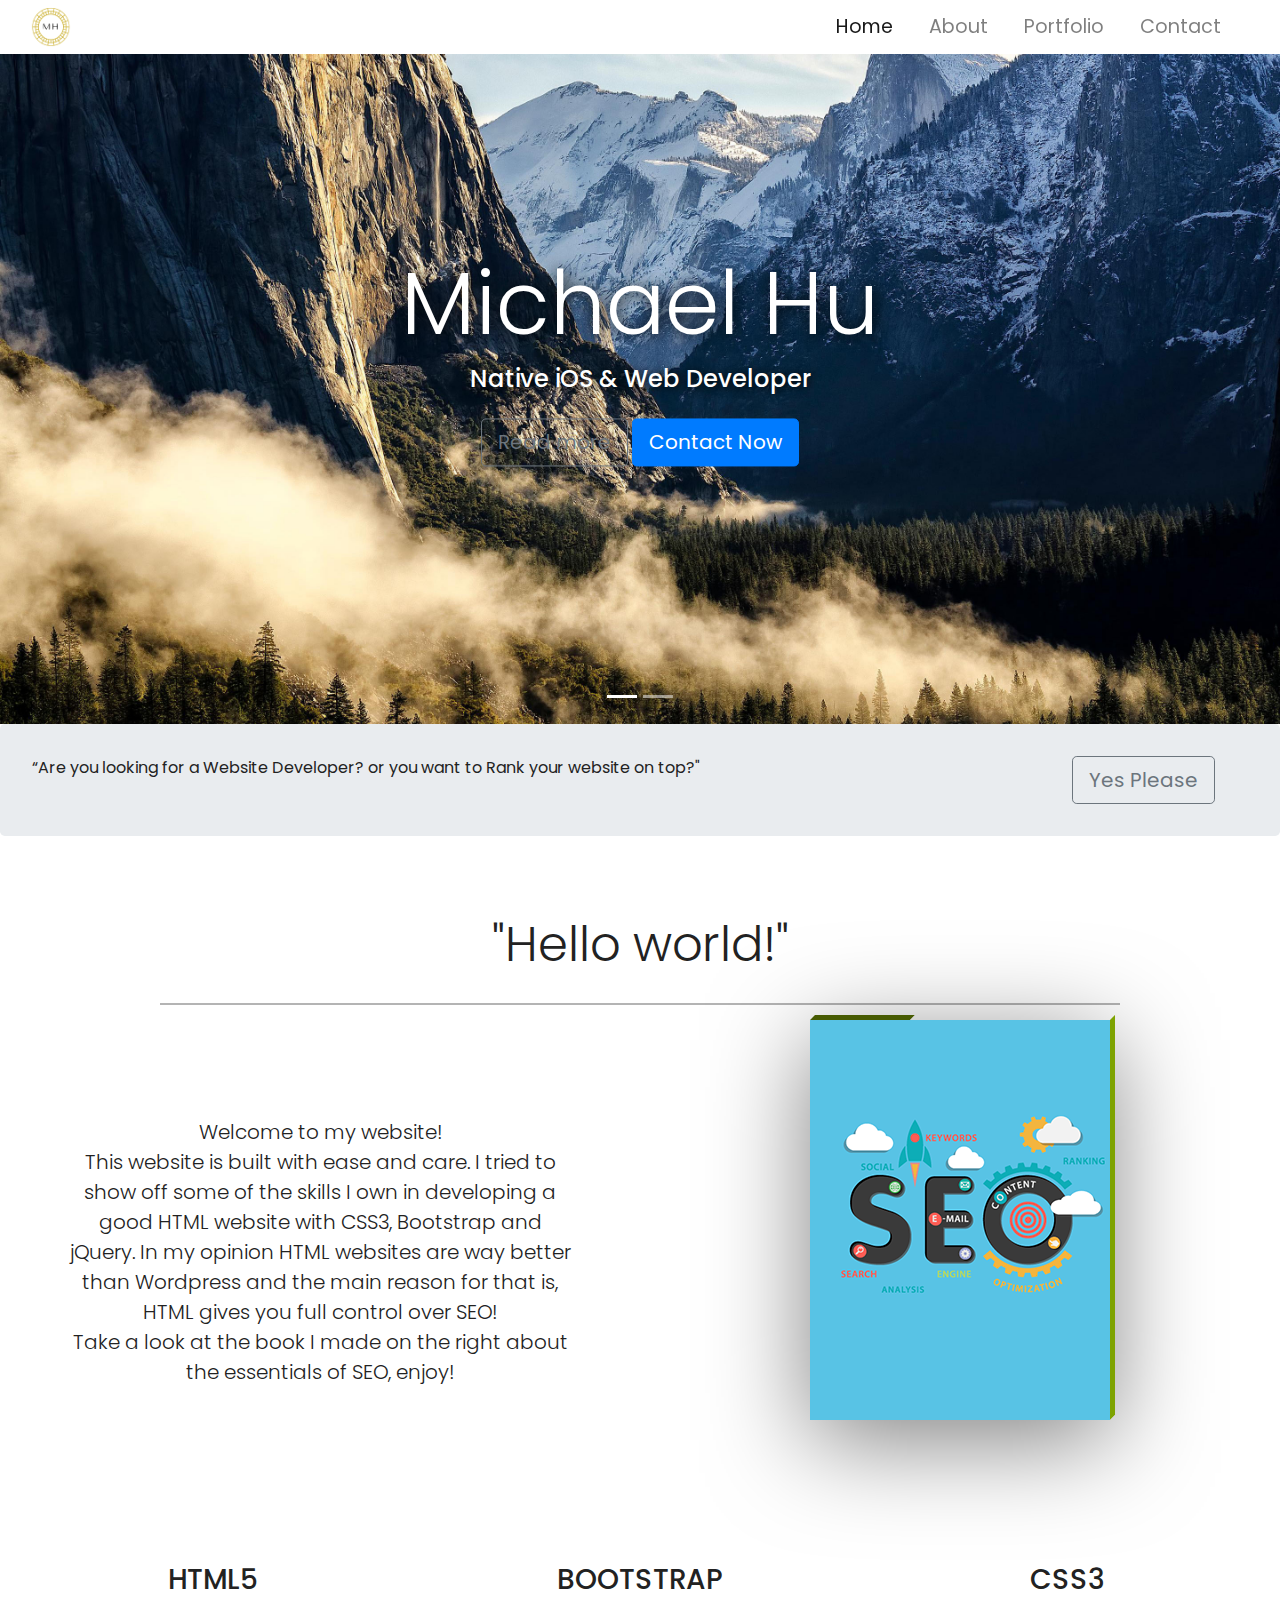
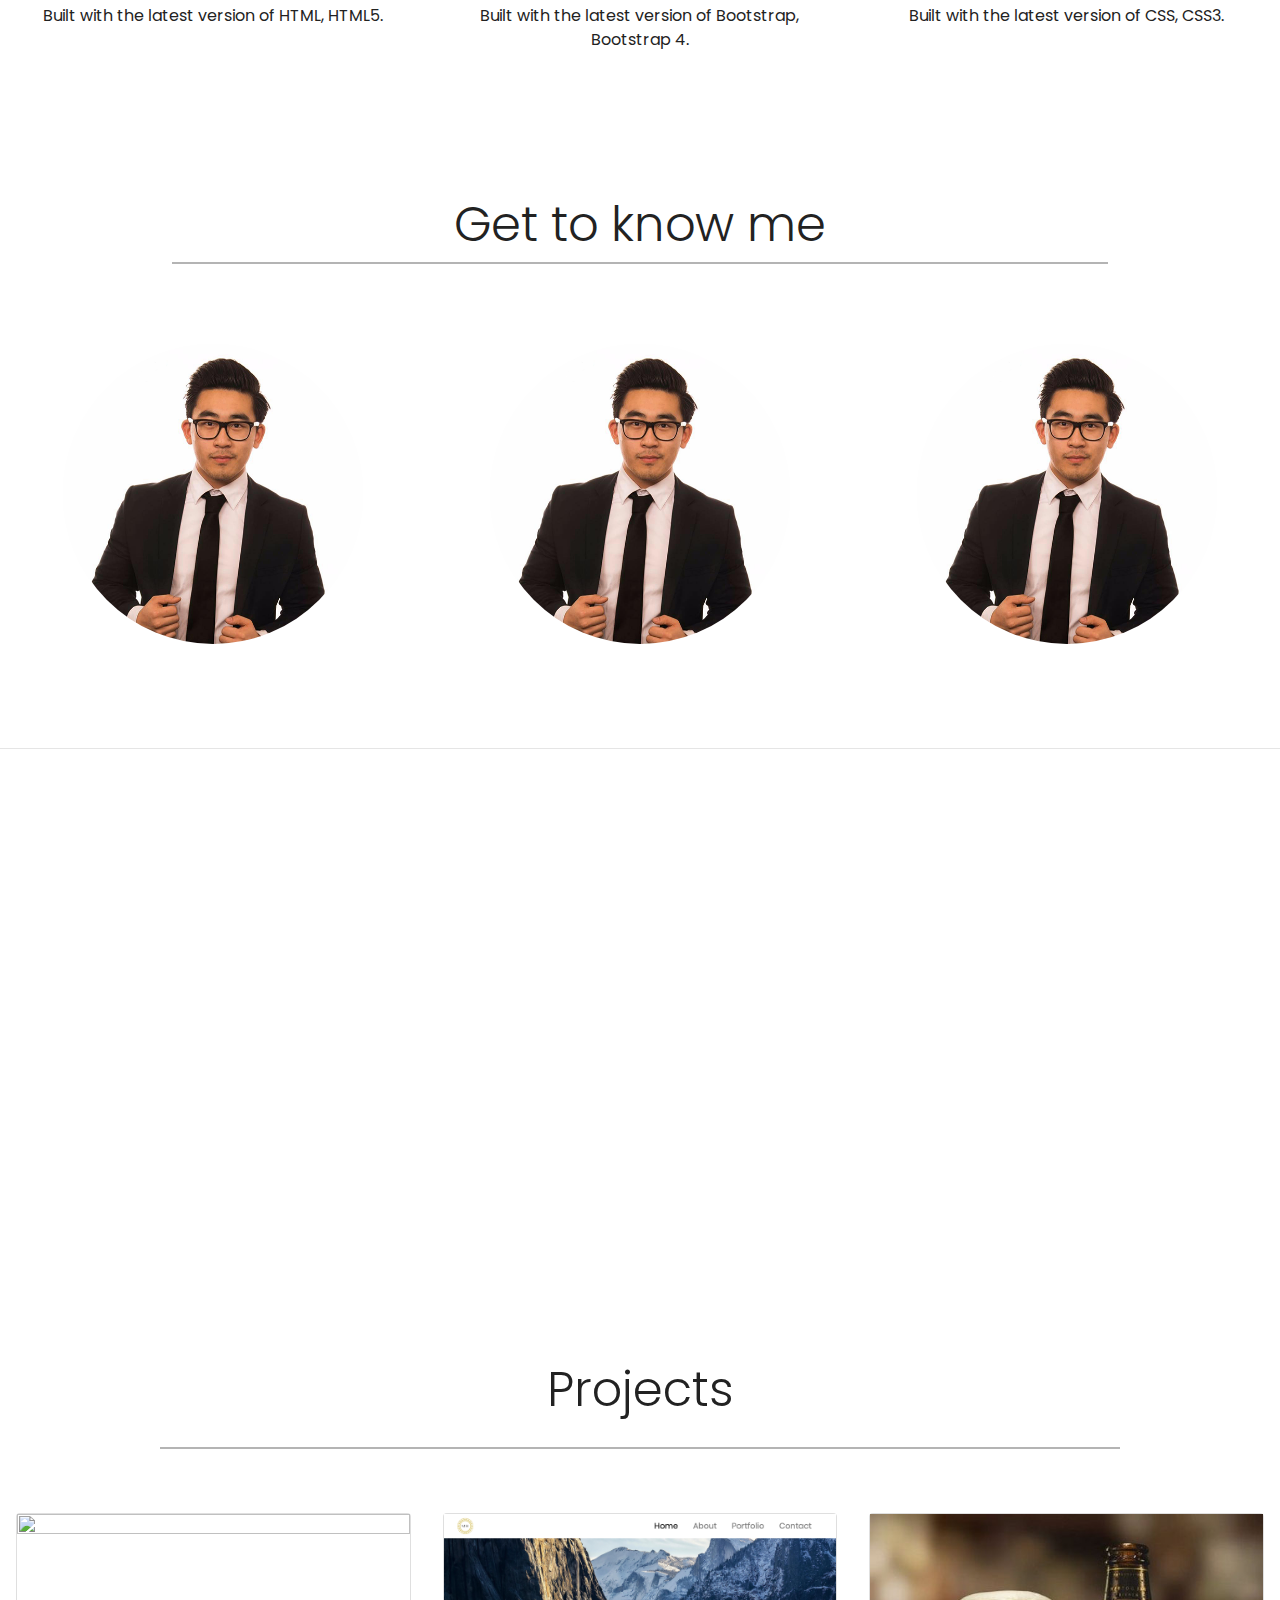
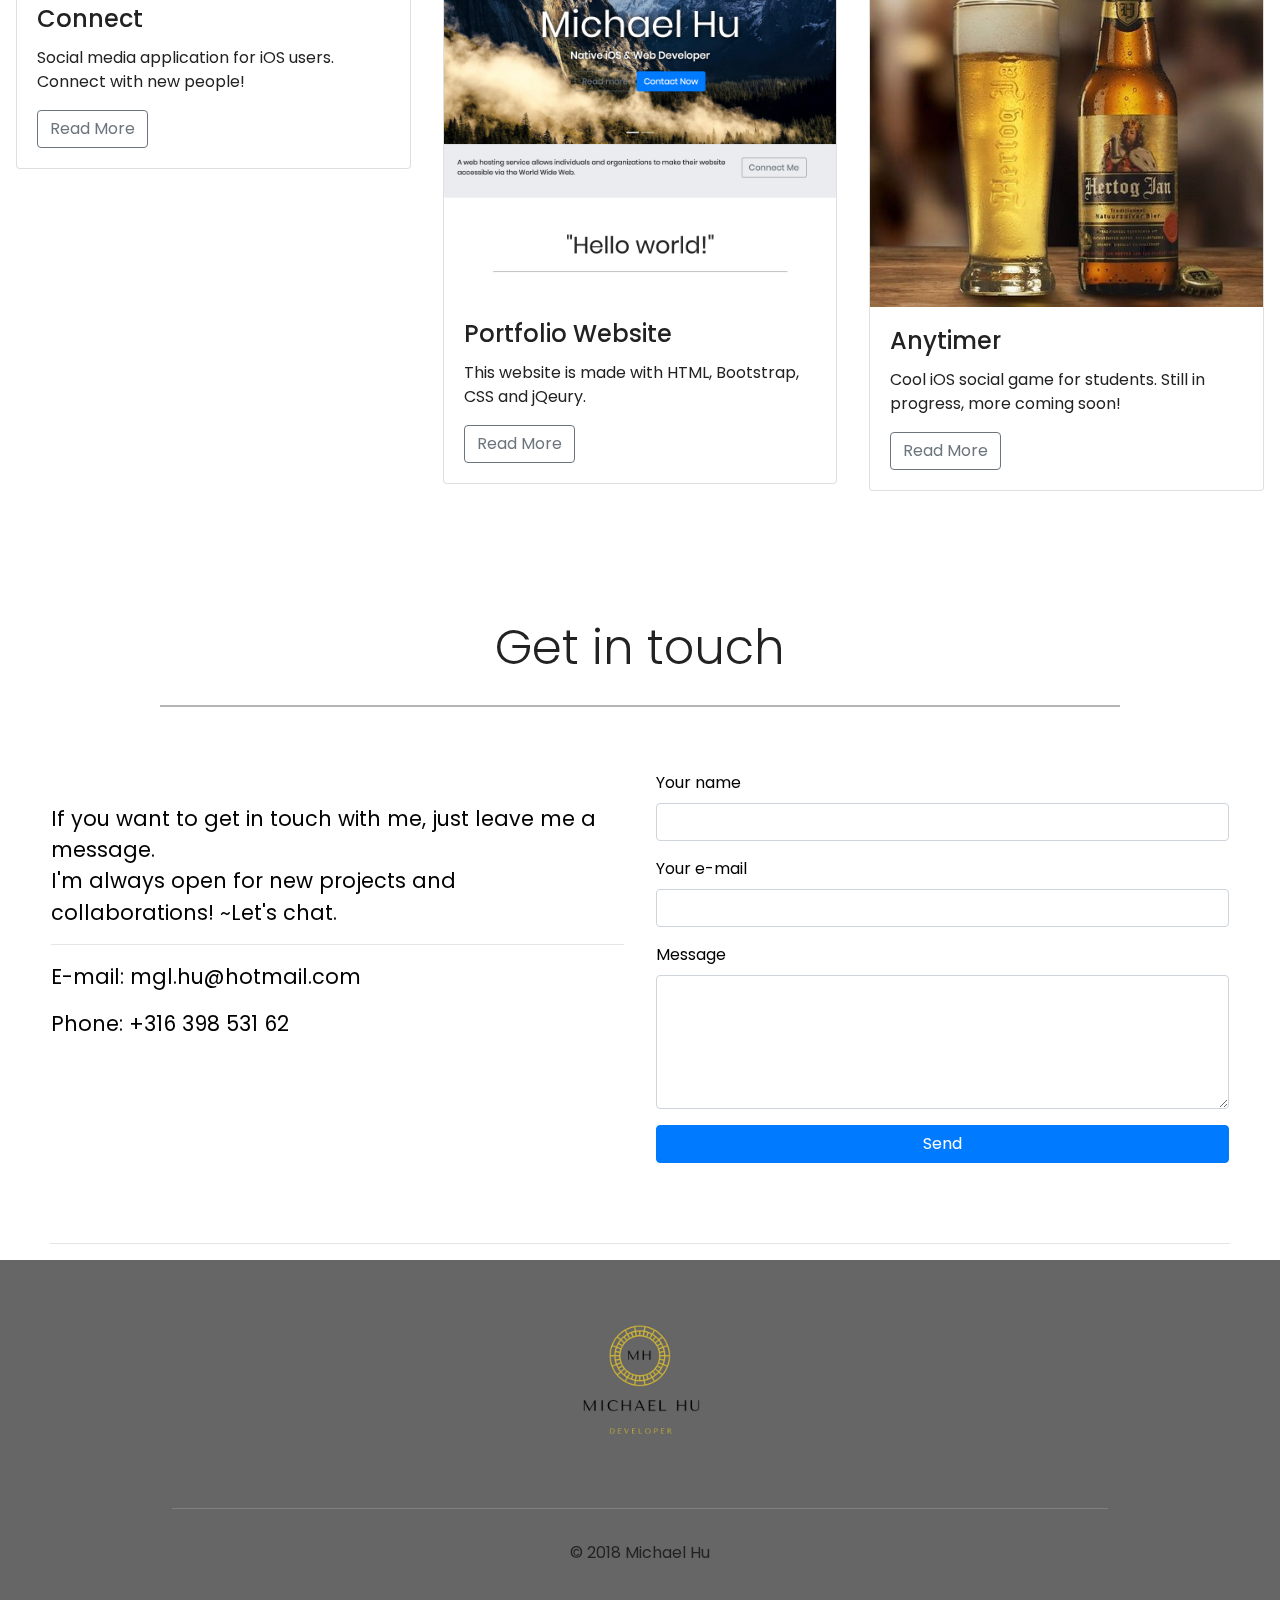
==== index.html @ 9d02d1aa "text update" ====
<!DOCTYPE html>
<html lang="en">
  <head>
    <meta charset="utf-8">
    <!-- Always use newest rendering engine (tell explorer) -->
    <meta http-equiv="X-UA-Comptaible" content="IE=edge">
    <!-- Adjust size to screen with zoom 1 -->
    <meta name="viewport" content="width = device-width, initial-scale = 1">
    <title>Michael Hu</title>
    <link rel="stylesheet" type="text/css" href="https://stackpath.bootstrapcdn.com/bootstrap/4.1.3/css/bootstrap.min.css">
    <!-- latest version of jqeury and more standard scriptsrc -->

    <script src="https://code.jquery.com/jquery-3.3.1.js" integrity="sha256-2Kok7MbOyxpgUVvAk/HJ2jigOSYS2auK4Pfzbm7uH60=" crossorigin="anonymous"></script>
    <script src="https://cdnjs.cloudflare.com/ajax/libs/popper.js/1.12.0/umd/popper.min.js"></script>
    <script src="https://maxcdn.bootstrapcdn.com/bootstrap/4.0.0/js/bootstrap.min.js"></script>
    <script src="https://use.fontawesome.com/releases/v5.0.8/js/all.js"></script>
    <link href="main.css" rel="Stylesheet">
  </head>
  <body>
  <!-- Navigation controls -->
  <nav class="navbar navbar-expand-md navbar-light bg-light sticky-top">
  <div class="container-fluid">
    <a class="navbar-brand" href="#"><img src="images/NavbarLogo.png" width="40" height="40"></a>
    <button class="navbar-toggler" type="button" data-toggle="collapse" data-target="#navbarResponsive">
        <span class="navbar-toggler-icon"></span>
    </button>
    <div class="collapse navbar-collapse" id="navbarResponsive">
      <ul class="navbar-nav ml-auto">
        <li class="nav-item active">
            <a class="home nav-link" href="#">Home</a>
        </li>
        <li class="nav-item">
            <a id="aboutBtn" class="about nav-link" href="#">About</a>
        </li>
        <li class="nav-item">
            <a id="portfolioBtn" class="portfolio nav-link" href="#">Portfolio</a>
        </li>
        <li class="nav-item">
            <a id="contactBtn" class="contact nav-link" href="#">Contact</a>
        </li>
      </ul>
    </div>
  </div>
  </nav>
<!-- Image slider -->
  <div class="carousel slide" id="slides" data-ride="carousel">
  <ul class="carousel-indicators">
      <li data-target="#slides" data-slide-to="0" class="active"></li>
      <li data-target="#slides" data-slide-to="1"></li>
      <!-- <li data-target="#slides" data-slide-to="2"></li> -->
  </ul>
    <div class="carousel-inner">
        <div class="carousel-item active">
          <img src="images/background1.png" width="2000" height="750"/>
          <div class="carousel-caption">
              <h1 class="display-2">Michael Hu</h1>
              <h3>Native iOS & Web Developer</h3>
              <button id="read1" type="button" class="btn btn-outline-secondary btn-lg">Read more</button>
              <button id="contact1" type="button" class="contact btn btn-primary btn-lg">Contact Now</button>
          </div>
        </div>
        <div class="carousel-item">
          <img src="images/background2.png" width="2000" height="750" />
          <div class="carousel-caption">
            <h2>"There are 10 types of people, those who understand binary and those who don't"</h3>
            <button id="read2" type="button" class="btn btn-outline-secondary btn-lg">Read more</button>
          </div>
        </div>
        <!-- <div class="carousel-item active">
          <img src="images/background3.png" />
        </div> -->
    </div>
  </div>

  <!-- jumbotron -->
  <div class="container-fluid">
    <div class="row jumbotron">
      <div class="col-xs-12 col-sm-12 col-md-9 col-lg-9 col-xl-10">
        <p class="jumbo">
          “Are you looking for a Website Developer? or you want to Rank your website on top?"
        </p>
      </div>
      <div class="col-xs-12 col-sm-12 col-md-3 col-lg-3 col-xl-2">
        <a id="connect" href="#"> <button type="button" class="btn btn-outline-secondary btn-lg">Yes Please</button></a>
      </div>
    </div>
  </div>

<!-- Welcome section -->
<div class="container-fluid padding">
  <div id="welcomePage" class="row welcome text-center">
    <div class="col-12">
        <h1 class="display-4">"Hello world!"</h1>
    </div>
    <hr class="hr"/>
    <div class="col-lg-6">
      <hr class="fix" />
        <p class="lead">
          Welcome to my website! <br />
          This website is built with ease and care. I tried to show off some of the skills I own in developing a good HTML website with CSS3, Bootstrap and jQuery.
          In my opinion HTML websites are way better than Wordpress and the main reason for that is, HTML gives you full control over SEO! <br />
          Take a look at the book I made on the right about the essentials of SEO, enjoy! <br />
        </p>
    </div>
    <div class="col-lg-6">
      <div class="cardBook">
        <div class="imgBox">
          <img src="images/CoverSEO.png"/>
        </div>
        <div class="details">
            <h5 class="headerBook">7 Essential HTML Tags that Separate SEO Pros from the Rookies</h5>
            <hr />
            <p>
              1. Title tag<br/>2. Meta description tag<br/>3. Open Graph tags<br/>4. Robots tag<br/>5. Canonical tag<br/> 6. Header tags<br/> 7. Alt attribute<br/>
            </p>
            <p class="slotText">
              For the best optimization you choose a HTML website! Contact me for more info.
            </p>
            <p class="footerBook">© 2018 Michael Hu</p>
        </div>
      </div>
    </div>
  </div>
</div>
<!-- <hr class="fix" /> -->

<!-- Three column section -->
<div class="container-fluid padding">
<div class="row text-center padding">
    <div class="col-xs-12 col-sm-6 col-md-4">
        <i class="fas fa-code"></i>
        <h3 class="lng">HTML5</h3>
        <p>
          Built with the latest version of HTML, HTML5.
        </p>
    </div>
    <div class="col-xs-12 col-sm-6 col-md-4">
        <i class="fas fa-bold"></i>
        <h3 class="lng">BOOTSTRAP</h3>
        <p>
          Built with the latest version of Bootstrap, Bootstrap 4.
        </p>
    </div>
    <div class="col-sm-12 col-md-4">
        <i class="fab fa-css3"></i>
        <h3 class="lng">CSS3</h3>
        <p>
          Built with the latest version of CSS, CSS3.
        </p>
    </div>
</div>
</div>

<!-- About me -->
<div class="container-fluid padding">
  <div id="aboutMePage" class="row text-center">
    <div class="col-12">
      <h1 class="display-4">Get to know me</h1>
      <hr class="hr" />
    </div>
  </div>
</div>

<div class="container-fluid padding">
  <div class="row text-center padding">
    <div class="container1 col-lg-4">
      <img class="avatar" src="images/selfie1.png" class="img-fluid" width="300"/>
    </div>
    <div class="container1 col-lg-4">
      <img class="avatar" src="images/selfie1.png" class="img-fluid" width="300"/>
    </div>
    <div class="container1 col-lg-4">
      <img class="avatar" src="images/selfie1.png" class="img-fluid" width="300"/>
    </div>
  </div>
</div>

<!-- <div class="container-fluid padding">
  <div class="row text-center padding">
    <div class="col-md-3">
      <h2>Michael Hu</h2>
      <h6>Native iOS & Web Developer</h6><br />
      <p class="bio">
        I'm a student of Management & Consumer Studies with qualities in programming
        thanks to the minor Programming at the University of Amsterdam.
        The combination of Business and ICT is very powerfull and in my opinion the future!
      </p>
    </div>
    <div class="container1 col-md-3">
      <img class="avatar" src="images/selfie1.png" class="img-fluid" width="200"/>
    </div>
    <div class="col-md-3">
      <img class="avatar2" src="images/selfie1.png" class="img-fluid" width="200"/>
    </div>
    <div class="col-md-3">
      <img class="avatar2" src="images/selfie1.png" class="img-fluid" width="200"/>
    </div>
  </div>
</div> -->

<!-- fixed background -->
<hr class="my-4" />
<figure>
    <div class="fixed-wrap">
      <div id="fixed">
      </div>
    </div>
</figure>

<!-- My projects -->
<div class="container-fluid padding">
  <div id="projectsPage" class="row text-center">
    <div class="col-12">
      <h1 class="display-4">Projects</h1>
    </div>
    <hr class="hr"/>
  </div>
</div>

<div class="container-fluid padding">
  <div class="row padding">
    <div class="col-md-4">
      <div class="card">
          <img class="card-imd-top" src="images/project1.png" height="250" />
          <div id="card1" class="card-body">
              <h4 class="card-title">Connect</h4>
              <p class="card-text">
                Social media application for iOS users. Connect with new people!
              </p>
              <a href="#" class="test btn btn-outline-secondary">Read More</a>
          </div>
      </div>
    </div>
    <div class="col-md-4">
      <div class="card">
          <img class="card-imd-top" src="images/project2.png"/>
          <div id="card2" class="card-body">
              <h4 class="card-title">Portfolio Website</h4>
              <p class="card-text">
                This website is made with HTML, Bootstrap, CSS and jQeury.
              </p>
              <a href="#" class="btn btn-outline-secondary">Read More</a>
          </div>
      </div>
    </div>
    <div class="col-md-4">
      <div class="card">
          <img class="card-imd-top" src="images/project3.png" height="250"/>
          <div class="card-body">
              <h4 class="card-title">Anytimer</h4>
              <p class="card-text">
                Cool iOS social game for students. Still in progress, more coming soon!
              </p>
              <a href="#" class="btn btn-outline-secondary">Read More</a>
          </div>
      </div>
    </div>
  </div>
</div>

<!-- Contact -->
<div class="container-fluid padding">
  <div id="contactPage" class="row text-center">
    <div class="col-12">
      <h1 class="display-4">Get in touch</h1>
    </div>
    <hr class="hr"/>
  </div>
</div>


<div class="contact-form">
  <div class="row padding">
    <div id="address" class="text-align col-md-6">
      <p>
        If you want to get in touch with me, just leave me a message.<br />
        I'm always open for new projects and collaborations!
        ~Let's chat.
      </p>
      <hr />
      <p>E-mail: mgl.hu@hotmail.com</p>
      <p>Phone: +316 398 531 62</p>
    </div>
    <div class="input col-md-6">
        <div class="form-group">
          <label>Your name</label>
          <input type="text" class="form-control" />
        </div>
        <div class="form-group">
          <label>Your e-mail</label>
          <input type="text" class="form-control" />
        </div>
        <div class="form-group">
          <label>Message</label>
          <textarea class="form-control" rows="5"></textarea>
        </div>
        <div class="form-group">
          <button class="btn btn-primary btn-block">Send</button>
        </div>
      </div>
    </div>
    <hr class="lastHr"/>
</div>

<!-- footer -->
<footer>
  <div class="container-fluid padding">
    <div class="row text-center">
      <div class="col-md-12">
          <img src="images/2.png" width="200" />
            <hr class="light" />
          <pr>© 2018 Michael Hu</pr>
      </div>
    </div>
  </div>
</footer>

<script>
  $(function() {
// When read more button is clicked move window to div welcomePage
    $("#read1, #read2").click(function(){
      $("html, body").animate({
        scrollTop: $("#welcomePage").offset().top
      }, 888)
    });
    $("#aboutBtn").click(function(){
      $("html, body").animate({
        scrollTop: $("#aboutMePage").offset().top
      }, 888)
    });
    $("#portfolioBtn").click(function(){
      $("html, body").animate({
        scrollTop: $("#projectsPage").offset().top
      }, 888)
    });
    $("#contactBtn, #contact1, #connect").click(function(){
      $("html, body").animate({
        scrollTop: $("#contactPage").offset().top
      }, 888)
    });
  });

</script>

</body>
---- main.css ----
@import url('https://fonts.googleapis.com/css?family=Poppins:400,500,700');

html, body{
  height: 100%;
  width: 100%;
  font-family: 'Poppins', sans-serif;
  color: #222;
}
.navbar {
  height: 6%;
  background-color: transparent !important;
}
.navbar li {
  padding-right: 20px;
}
.nav-link {
  font-size: 1.2em !important;
}
.carousel-inner img{
  width:100%;
  height:100%;
}
.carousel-caption {
  position: absolute;
  top:50%;
  transform: translateY(-50%);
}
.carousel-caption h1 {
  font-size: 500%:
  text-transform: uppercase;
  text-shadow: 1px 1px 15px #000;
}
.carousel-caption h3 {
  font-size: 150%;
  font-weight: 500;
  text-shadow: 1px 1px 10px #000;
  padding-bottom: 1rem;
}
.carousel-caption h2 {
  font-size: 150;
  font-weight: : 500;
  text-shadow: 1px 1px 10px #000;
  padding-bottom: 1rem;
}
.jumbotron {
  padding: 1rem;
}
.lead {
  padding-left: 3rem;
  padding-right: 3rem;
}
.padding {
  padding-bottom: 2rem;
}
#welcomePage, #aboutMePage, #projectsPage, #contactPage {
  padding-top: 2rem;
}
.fix {
  padding-bottom: 3rem;
  border-top: 1px
}
.hr {
  border-top: 2px solid #b4b4b4;
  width: 75%;
  margin-top: .3rem;
  margin-bottom: 1rem;
}
.fa-code {
  color: #e54d26;
}
.fa-bold {
  color: #563d7c;
}
.fa-css3 {
  color: #2163ef;
}
.fa-code, .fa-bold, .fa-css3 {
  font-size: 4em;
  margin: 1rem;
}
.container1 {
  perspective: 700;
}
.avatar {
  position: relative;
  color: #fff;
  text-align: center;
  line-height: 200px;
  transition: all 0.6s ease;
  transform-style: preserve-3d;
}
#id {
  margin: 0;
}
.front, .back {
  position: absolute;
  /* top: 0; */
  left: 0;
  width: 200px;
  /* height: 200px; */
  backface-visibility: hidden;
}
.avatar:hover {
  transform: rotateY(180deg);
}
img.avatar {
  border-radius: 50%;
}
.card img{
  height: 100%;
  width:100%;
}
#card1 {
  padding-top: 4rem;
}
#card2 {
  padding-top: 2.3rem;
}
footer {
  background-color: #666666;
}
hr.light{
  border-top: 1px solid #808080;
  width: 75%;
  margin-bottom: 2rem;
  margin-top: 2rem;
}
.contact-form {
  color:black;
  padding-right: 50px;
  padding-left: 50px;
}
#address {
  padding-top: 3rem;
  font-size: 130%;
}
.display-4{
  font-size: 300%;
}

/* beginning of book */
.cardBook {
  position: absolute;
  text-align: left;
  top:50%;
  left:50%;
  transform: translate(-50%, -50%);
  width: 300px;
  height: 400px;
  background: #fff;
  transform-style: preserve-3d;
  transform: translate(-50%, -50%) perspective(2000px);
  box-shadow: inset 300px 0 50px rgba(0, 0, 0, .5), 0 20px 100px rgba(0, 0, 0, 0.5);
  transition: 1s;
}
.cardBook:hover {
  transform: translate(-50%, -50%) perspective(2000px) rotate(-10deg);
  box-shadow: inset 20px 0 50px rgba(0, 0, 0, .5), 0 10px 100px rgba(0, 0, 0, 0.5);
  transition: 1s;

}
.cardBook:before{
  content: '';
  position: absolute;
  top: -5px;
  left:0;
  width: 100px;
  height: 5px;
  background: #475b02;
  transform-origin: bottom;
  transform: skewX(-45deg);
}
.cardBook:after {
  content: '';
  position: absolute;
  top: 0;
  right: -5px;
  width: 5px;
  height: 100%;
  background: #7EA301;
  transform-origin: left;
  transform: skewY(-45deg);
}
.cardBook .imgBox {
  width: 100%;
  height: 100%;
  position: relative;
  transform-origin: left;
  transition: 1s;
}
.cardBook:hover .imgBox {
  transform: rotatey(-135deg);
}
.cardBook .details {
  position: absolute;
  top:0;
  left: 0;
  box-sizing: border-box;
  padding: 20px;
  z-index: -1;
}
.headerBook {
  font-size: 110%;
}
.slotText {
  font-size: 80%;
  padding-bottom: .5rem;
}
.footerBook {
  font-size: 50%;
  text-align: center;
}

/* End of book */

/*---Media Queries --*/
@media (max-width: 992px) {

}
@media (max-width: 768px) {
.carousel-caption {
  top:45%;
}
.carousel-caption h1 {
  font-size: 350%
}
.carousel-caption h3 {
  font-size: 100%;
  font-weight: 500;
  padding-bottom: 1rem;
}
.carousel-caption h2 {
  font-size: 150%;
  font-weight: 500;
  padding-bottom: 1rem;
  padding-top: 3rem;
}
.carousel-caption .btn {
  font-size: 95%;
  padding: 8px 14px;
}
p.lead {
  font-size: 100%;
}
.jumbotron .btn {
  font-size: 80%;
  padding: 8px 16px;
}
.fa-code {
  font-size: 300%;
}
.fa-css3{
  font-size: 300%;
}
.fa-bold {
  font-size: 300%;
}
.lng {
  font-size: 150%;
}
.display-4 {
  font-size: 250%;
}

}
@media (max-width: 576px) {
  .carousel-caption {
    top:45%;
  }
  .carousel-caption h1 {
    font-size: 300%
  }
  .carousel-caption h3 {
    font-size: 100%;
    font-weight: 500;
    padding-bottom: 1rem;
  }
  .carousel-caption h2 {
    font-size: 100%;
    font-weight: 500;
    padding-bottom: 1rem;
    padding-top: 2rem;
  }
  .carousel-caption .btn {
    font-size: 50%;
    padding: 4px 7px;
  }
  .carousel-indicators {
    display: none;
  }
  .display-4 {
    font-size: 160%;
  }
  .jumbotron {
    height: 150px;
  }
  .jumbo {
    font-size: 70%;
  }
  p.lead {
    font-size: 100%;
  }
  .jumbotron .btn {
    font-size: 40%;
    padding: 6px 12px;
  }
  .fa-code {
    font-size: 250%;
  }
  .fa-css3{
    font-size: 250%;
  }
  .fa-bold {
    font-size: 250%;
  }
  .lng {
    font-size: 150%;
  }
}


/*---Firefox Bug Fix --*/
.carousel-item {
  transition: -webkit-transform 0.5s ease;
  transition: transform 0.5s ease;
  transition: transform 0.5s ease, -webkit-transform 0.5s ease;
  -webkit-backface-visibility: visible;
  backface-visibility: visible;
}
/*--- Fixed Background Image --*/
figure {
  position: relative;
  width: 100%;
  height: 60%;
  margin: 0!important;
}
.fixed-wrap {
  clip: rect(0, auto, auto, 0);
  position: absolute;
  top: 0;
  left: 0;
  width: 100%;
  height: 100%;
}
#fixed {
  background-image: url('images/background3.png');
  position: fixed;
  display: block;
  top:0;
  left: 0;
  width: 100%;
  height:100%;
  background-size: abslolute;
  background-repeat: repeat-y;
  background-position: center center;
  -webkit-transform: translateZ(0);
          transform: translateZ(0);
  will-change: transform;
}
/*--- Bootstrap Padding Fix --*/
[class*="col-"] {
    padding: 1rem;
}





/*
Extra small (xs) devices (portrait phones, less than 576px)
No media query since this is the default in Bootstrap

Small (sm) devices (landscape phones, 576px and up)
@media (min-width: 576px) { ... }

Medium (md) devices (tablets, 768px and up)
@media (min-width: 768px) { ... }

Large (lg) devices (desktops, 992px and up)
@media (min-width: 992px) { ... }

Extra (xl) large devices (large desktops, 1200px and up)
@media (min-width: 1200px) { ... }
*/
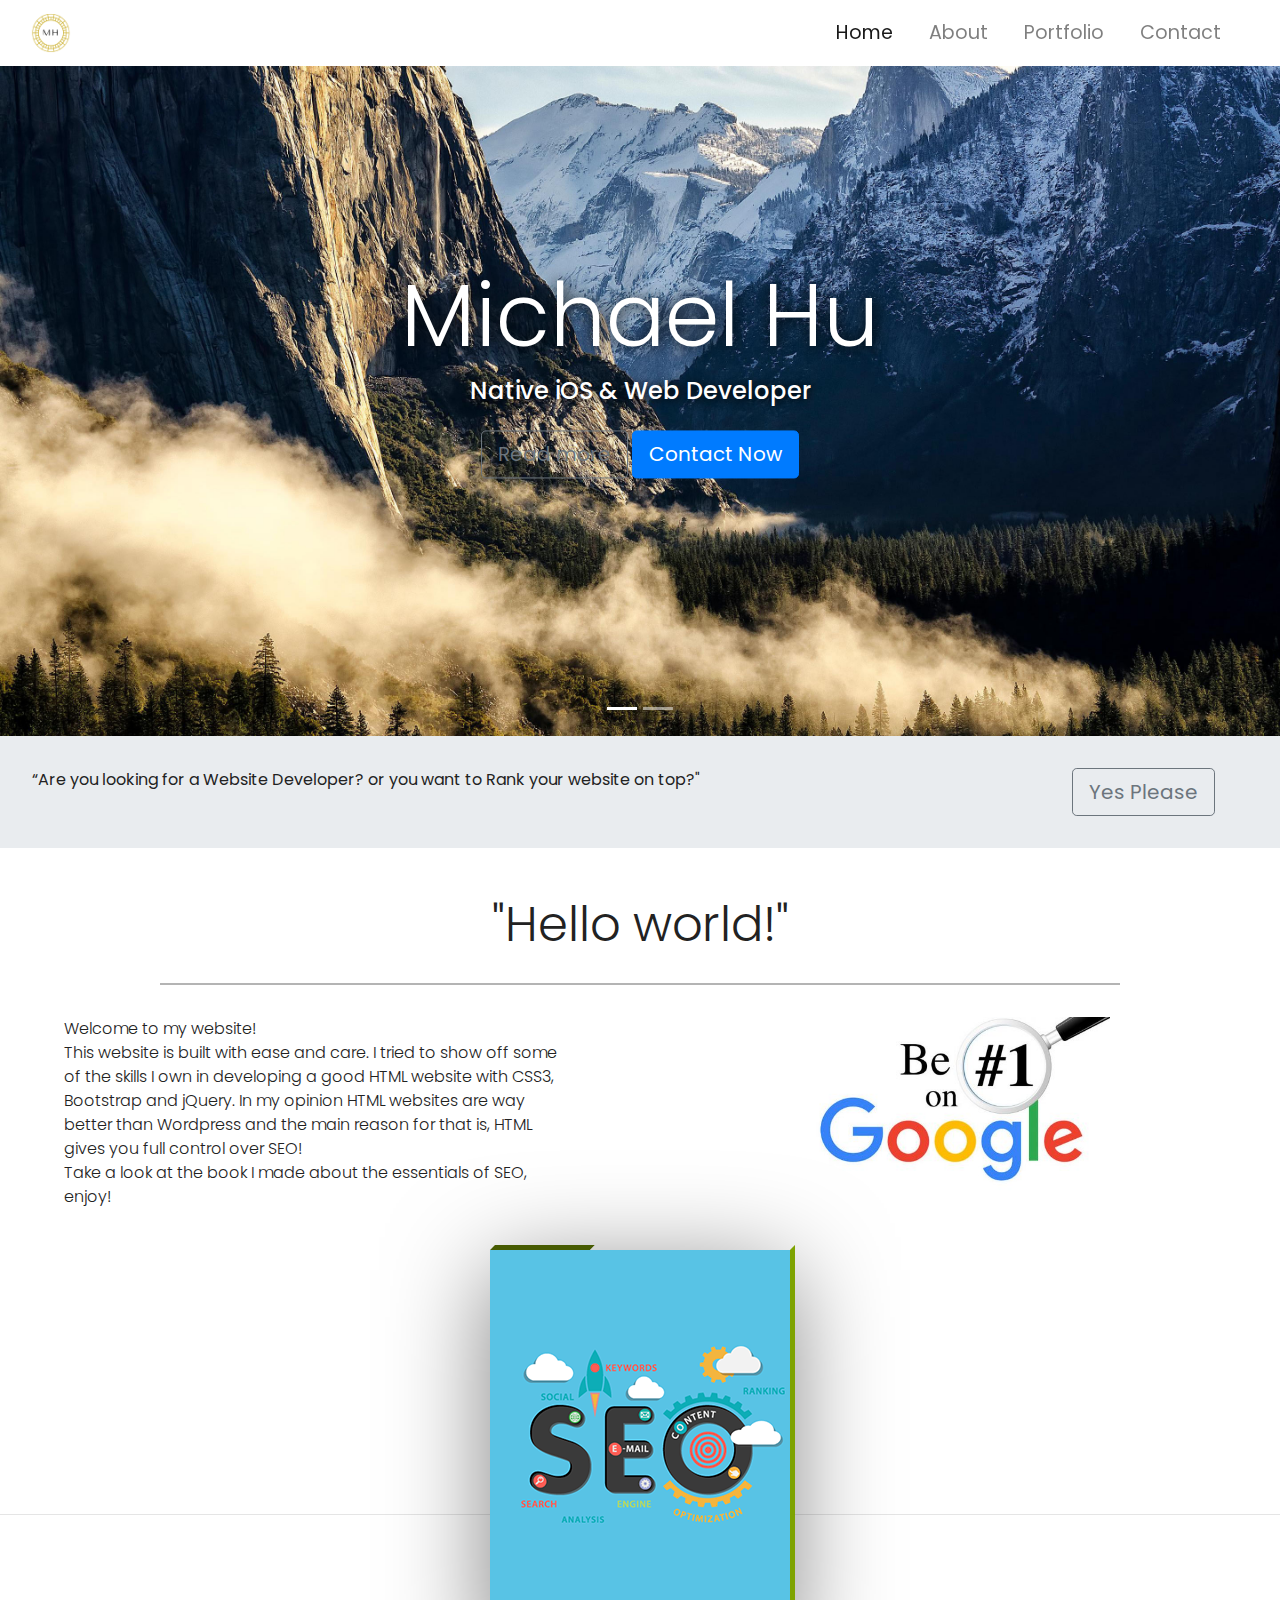
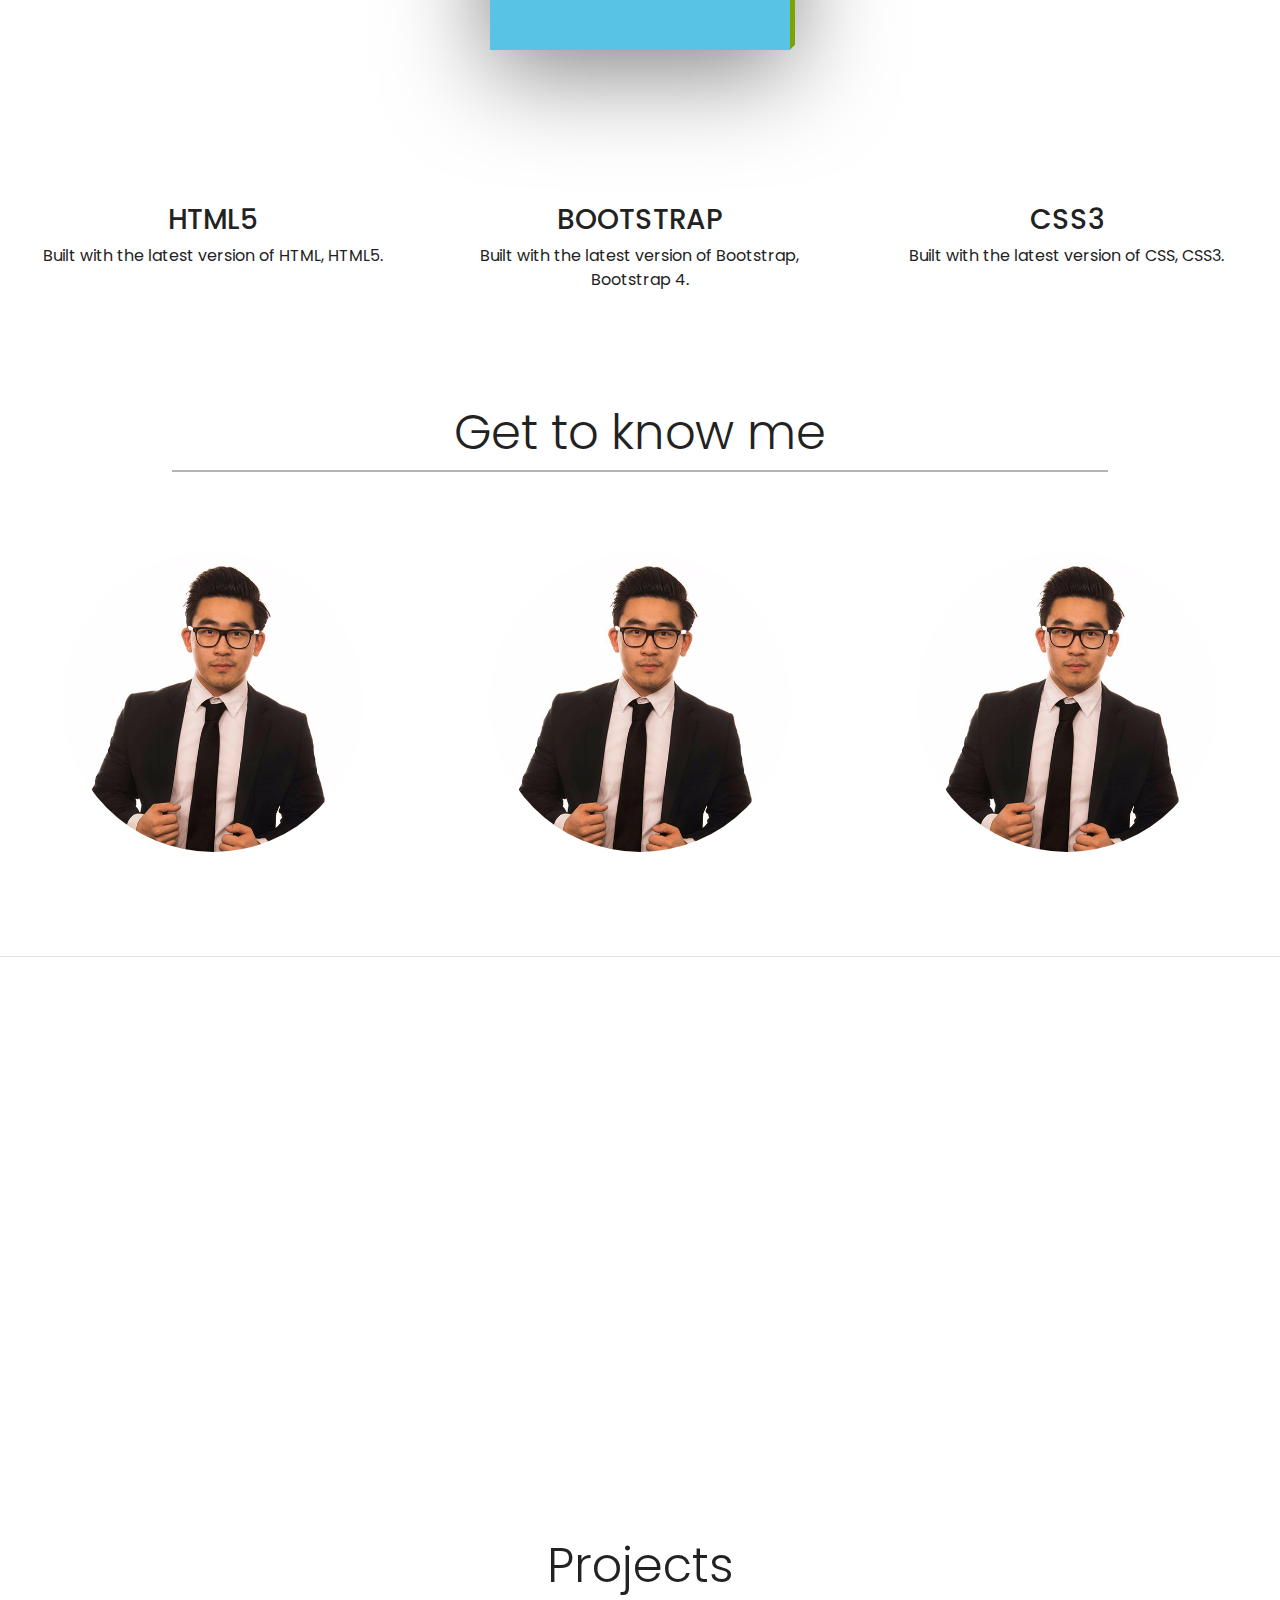
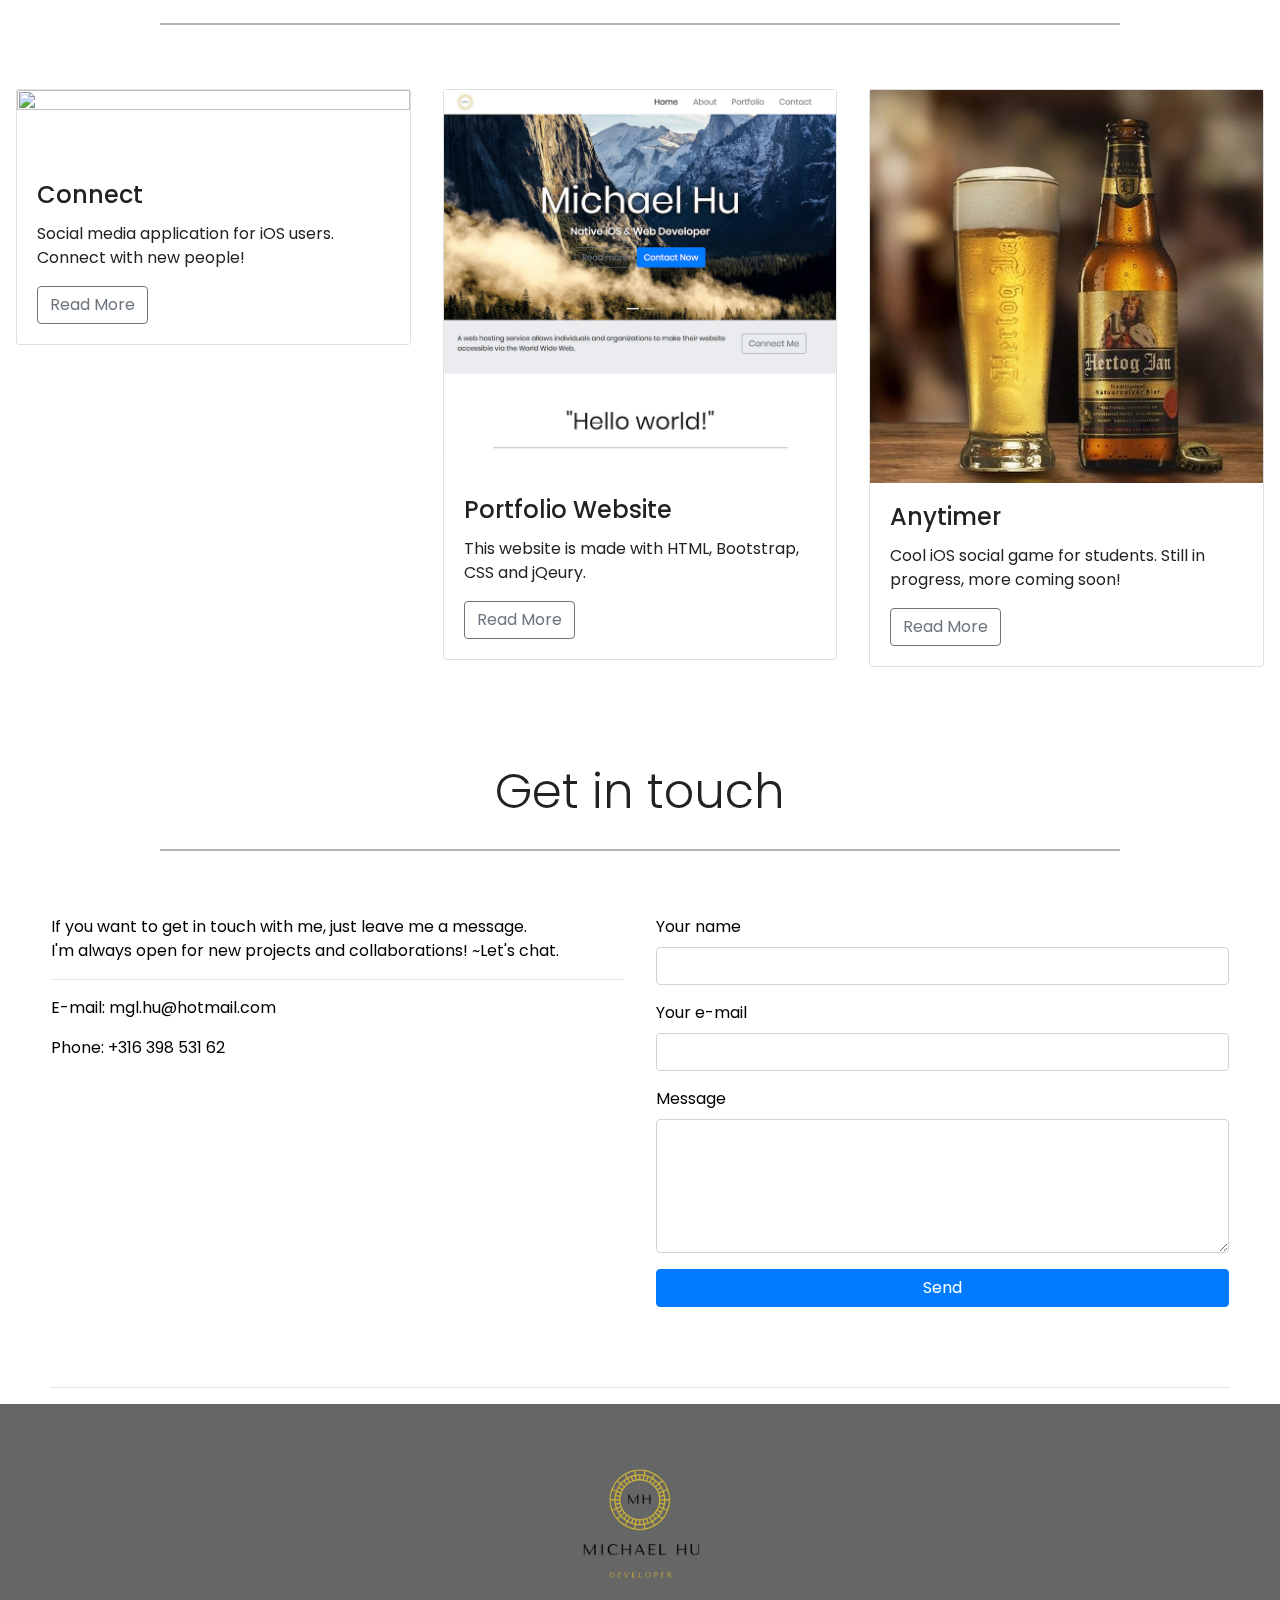
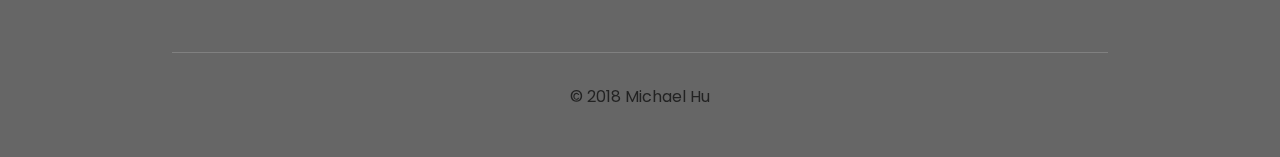
==== commit 040c38c8: "update" ====
--- a/index.html
+++ b/index.html
@@ -47,7 +47,6 @@
   <ul class="carousel-indicators">
       <li data-target="#slides" data-slide-to="0" class="active"></li>
       <li data-target="#slides" data-slide-to="1"></li>
-      <!-- <li data-target="#slides" data-slide-to="2"></li> -->
   </ul>
     <div class="carousel-inner">
         <div class="carousel-item active">
@@ -93,16 +92,19 @@
         <h1 class="display-4">"Hello world!"</h1>
     </div>
     <hr class="hr"/>
-    <div class="col-lg-6">
-      <hr class="fix" />
+    <div class="col-xs-12 col-md-6 col-lg-6 text-left">
         <p class="lead">
           Welcome to my website! <br />
           This website is built with ease and care. I tried to show off some of the skills I own in developing a good HTML website with CSS3, Bootstrap and jQuery.
           In my opinion HTML websites are way better than Wordpress and the main reason for that is, HTML gives you full control over SEO! <br />
-          Take a look at the book I made on the right about the essentials of SEO, enjoy! <br />
-        </p>
-    </div>
-    <div class="col-lg-6">
+          Take a look at the book I made about the essentials of SEO, enjoy! <br />
+        </p>
+    </div>
+    <div class="col-xs-12 col-sm-6 col-lg-6">
+      <img class="SEOimage" src="images/SEO1.png" width="300"/>
+    </div>
+    <hr id="fixBook1" />
+    <div class="col-lg-12">
       <div class="cardBook">
         <div class="imgBox">
           <img src="images/CoverSEO.png"/>
@@ -122,11 +124,12 @@
     </div>
   </div>
 </div>
+<hr id="fixBook2" />
 <!-- <hr class="fix" /> -->
 
 <!-- Three column section -->
 <div class="container-fluid padding">
-<div class="row text-center padding">
+<div id="lng" class="row text-center padding">
     <div class="col-xs-12 col-sm-6 col-md-4">
         <i class="fas fa-code"></i>
         <h3 class="lng">HTML5</h3>
@@ -267,20 +270,21 @@
     <hr class="hr"/>
   </div>
 </div>
-
-
 <div class="contact-form">
   <div class="row padding">
-    <div id="address" class="text-align col-md-6">
-      <p>
-        If you want to get in touch with me, just leave me a message.<br />
-        I'm always open for new projects and collaborations!
-        ~Let's chat.
-      </p>
-      <hr />
-      <p>E-mail: mgl.hu@hotmail.com</p>
-      <p>Phone: +316 398 531 62</p>
-    </div>
+      <div id="address" class="text-align col-md-6">
+        <div class="adress">
+          <p>
+            If you want to get in touch with me, just leave me a message.<br />
+            I'm always open for new projects and collaborations!
+            ~Let's chat.
+          </p>
+
+          <hr />
+          <p>E-mail: mgl.hu@hotmail.com</p>
+          <p>Phone: +316 398 531 62</p>
+        </div>
+      </div>
     <div class="input col-md-6">
         <div class="form-group">
           <label>Your name</label>
--- a/main.css
+++ b/main.css
@@ -7,7 +7,6 @@
   color: #222;
 }
 .navbar {
-  height: 6%;
   background-color: transparent !important;
 }
 .navbar li {
@@ -44,8 +43,10 @@
 }
 .jumbotron {
   padding: 1rem;
+  border-radius: 0;
 }
 .lead {
+  font-size: 100%;
   padding-left: 3rem;
   padding-right: 3rem;
 }
@@ -53,17 +54,21 @@
   padding-bottom: 2rem;
 }
 #welcomePage, #aboutMePage, #projectsPage, #contactPage {
-  padding-top: 2rem;
-}
-.fix {
-  padding-bottom: 3rem;
-  border-top: 1px
+  padding-top: 0rem;
 }
 .hr {
   border-top: 2px solid #b4b4b4;
   width: 75%;
   margin-top: .3rem;
   margin-bottom: 1rem;
+}
+#fixBook1 {
+  padding-top: 25rem;
+  /* color: #fff; */
+}
+#fixBook2 {
+  padding-bottom: 10rem;
+  /* color: #fff; */
 }
 .fa-code {
   color: #e54d26;
@@ -130,10 +135,9 @@
   padding-right: 50px;
   padding-left: 50px;
 }
-#address {
-  padding-top: 3rem;
+/* #address {
   font-size: 130%;
-}
+} */
 .display-4{
   font-size: 300%;
 }
@@ -215,7 +219,10 @@
 
 /*---Media Queries --*/
 @media (max-width: 992px) {
-
+  p.lead {
+    font-size: 100%;
+    /* padding-left: 10rem; */
+  }
 }
 @media (max-width: 768px) {
 .carousel-caption {
@@ -246,6 +253,10 @@
   font-size: 80%;
   padding: 8px 16px;
 }
+.SEOimage {
+  /* padding-left:5rem; */
+}
+
 .fa-code {
   font-size: 300%;
 }
@@ -264,57 +275,63 @@
 
 }
 @media (max-width: 576px) {
+  .navbar {
+    font-size: 60%;
+  }
   .carousel-caption {
-    top:45%;
+    top:32%;
   }
   .carousel-caption h1 {
-    font-size: 300%
+    font-size: 200%
   }
   .carousel-caption h3 {
-    font-size: 100%;
+    font-size: 60%;
     font-weight: 500;
     padding-bottom: 1rem;
   }
   .carousel-caption h2 {
-    font-size: 100%;
+    font-size: 80%;
     font-weight: 500;
-    padding-bottom: 1rem;
+    padding-bottom: ;
     padding-top: 2rem;
   }
   .carousel-caption .btn {
-    font-size: 50%;
-    padding: 4px 7px;
+    font-size: 30%;
+    padding: 3px 6px;
   }
   .carousel-indicators {
     display: none;
   }
+  .jumbotron {
+    padding: 1rem;
+    height:100px;
+  }
   .display-4 {
     font-size: 160%;
   }
-  .jumbotron {
-    height: 150px;
+  #connect {
+    display: none;
   }
   .jumbo {
     font-size: 70%;
   }
   p.lead {
-    font-size: 100%;
+    font-size: 80%;
   }
   .jumbotron .btn {
     font-size: 40%;
-    padding: 6px 12px;
-  }
-  .fa-code {
-    font-size: 250%;
-  }
-  .fa-css3{
-    font-size: 250%;
-  }
-  .fa-bold {
-    font-size: 250%;
-  }
-  .lng {
-    font-size: 150%;
+  }
+  #lng {
+    font-size: 80%;
+  }
+  p.card-text {
+    font-size: 80%;
+  }
+  h4.card-title{
+    font-size: 120%;
+  }
+  .address {
+    font-size: 40%;
   }
 }
 
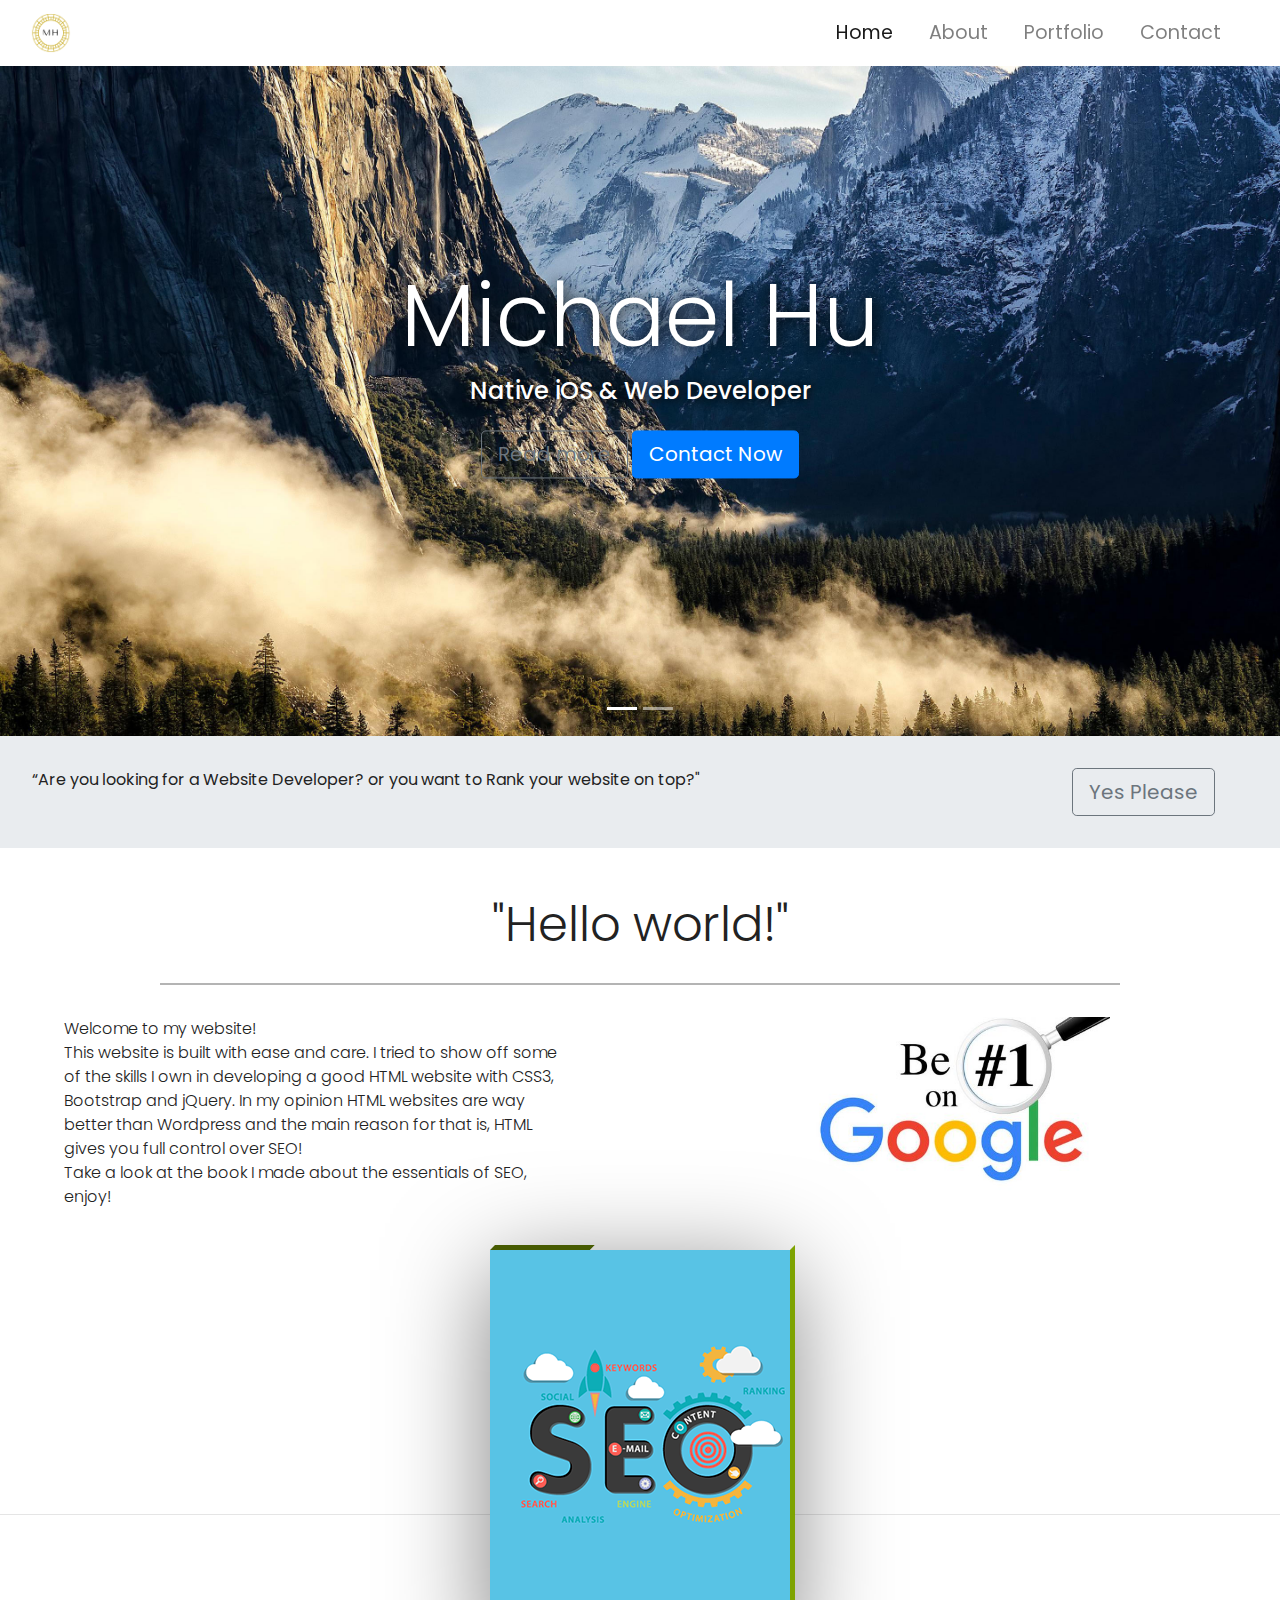
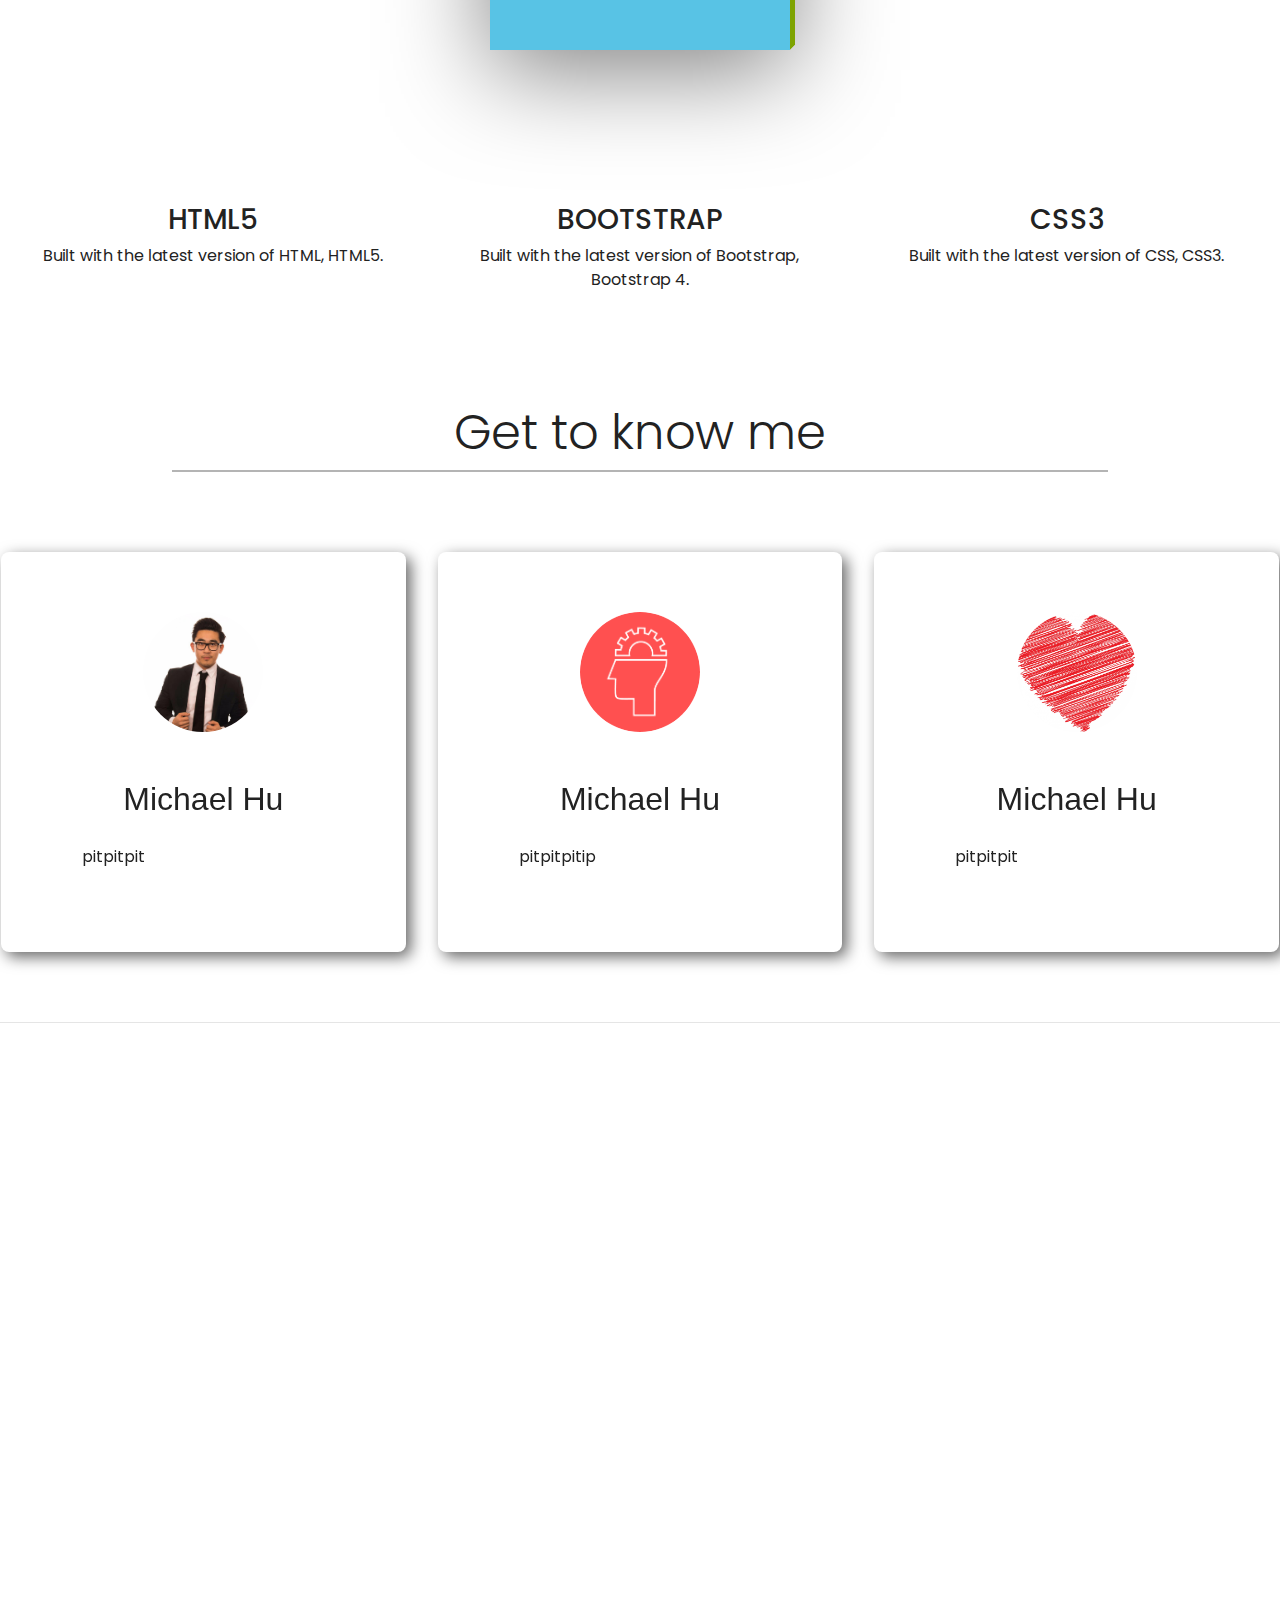
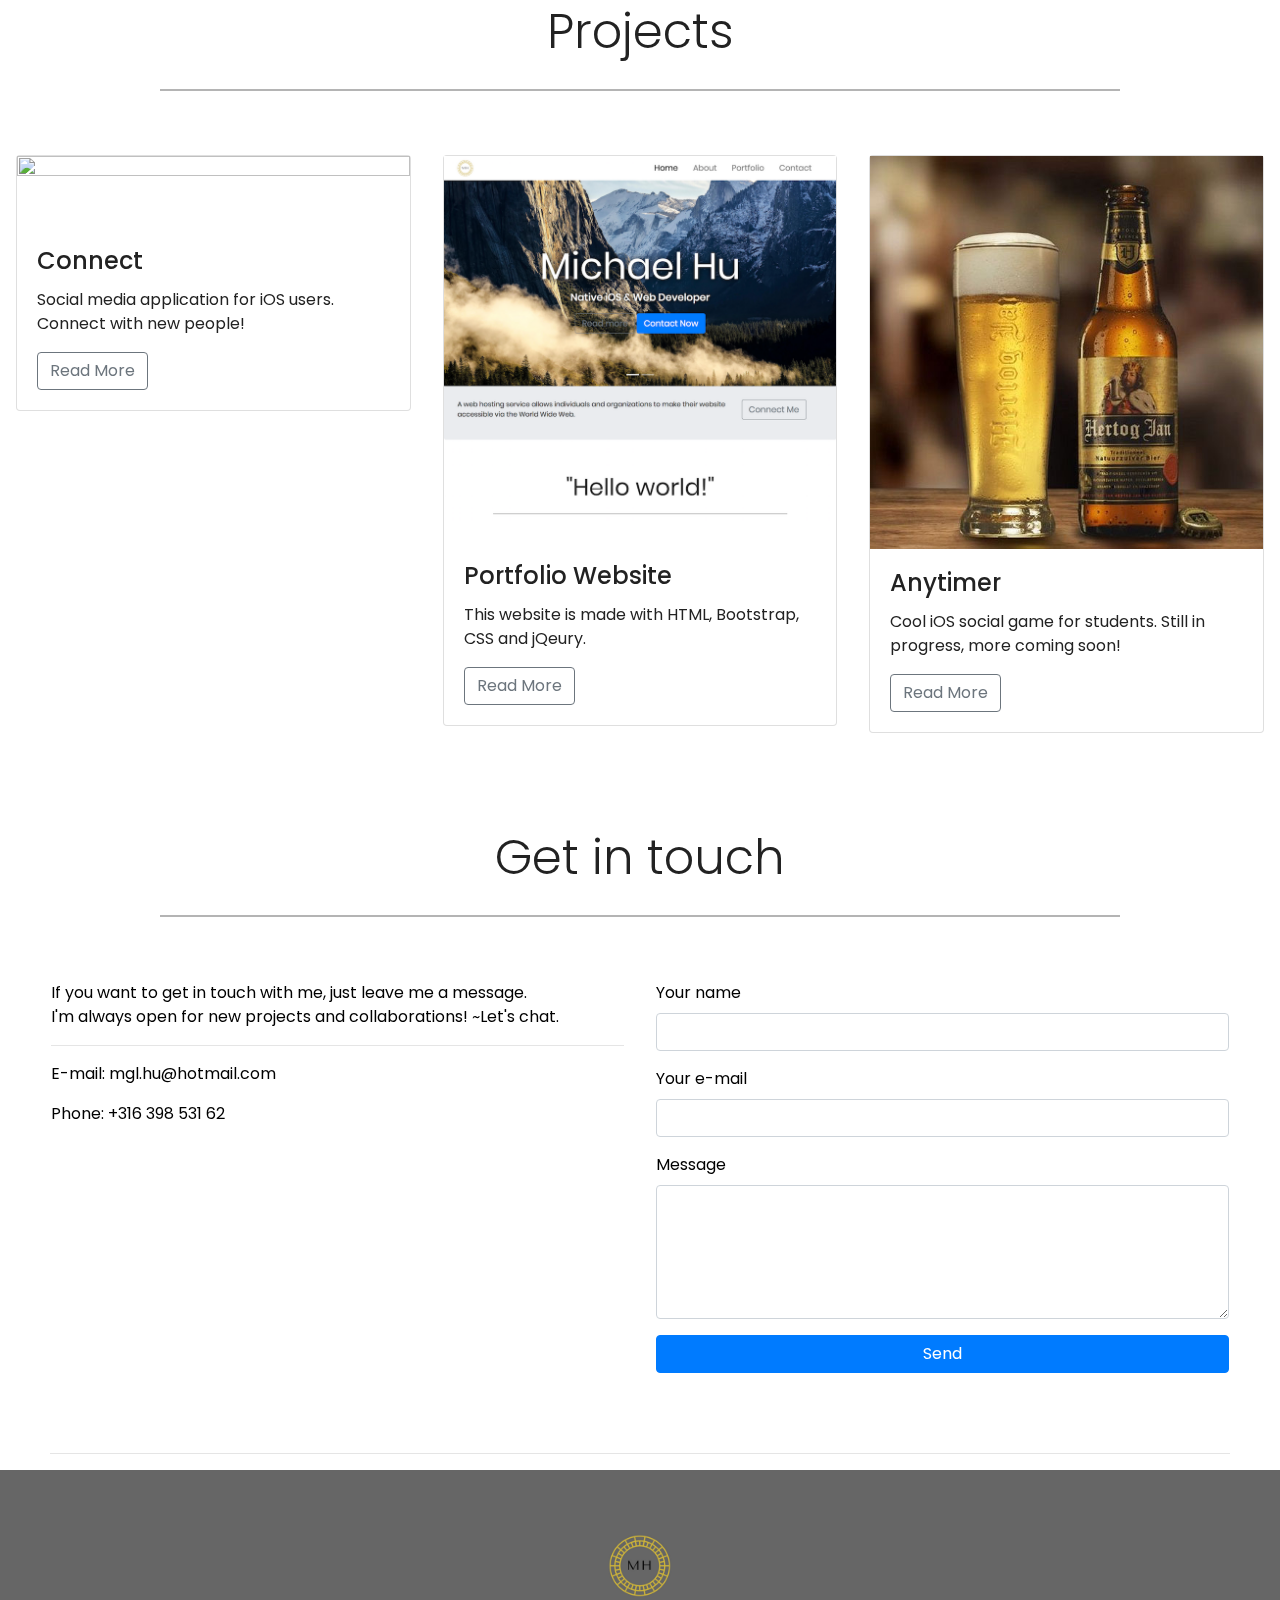
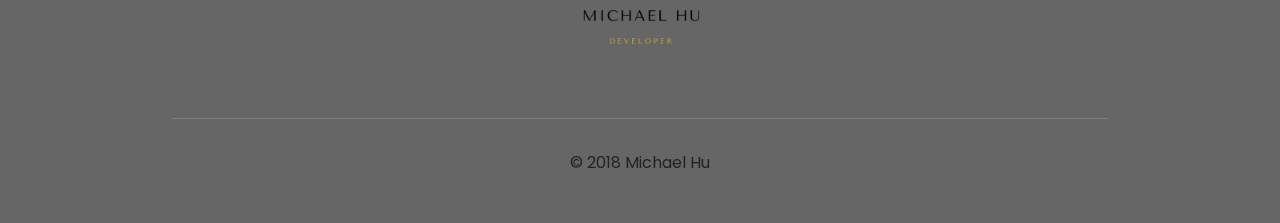
==== commit 2912b45d: "Major update about me" ====
--- a/index.html
+++ b/index.html
@@ -164,18 +164,82 @@
   </div>
 </div>
 
-<div class="container-fluid padding">
-  <div class="row text-center padding">
-    <div class="container1 col-lg-4">
-      <img class="avatar" src="images/selfie1.png" class="img-fluid" width="300"/>
-    </div>
-    <div class="container1 col-lg-4">
-      <img class="avatar" src="images/selfie1.png" class="img-fluid" width="300"/>
-    </div>
-    <div class="container1 col-lg-4">
-      <img class="avatar" src="images/selfie1.png" class="img-fluid" width="300"/>
-    </div>
-  </div>
+<div class="row">
+    <div class="col-xs-12 col-sm-6 col-md-4">
+      <div class="single-member">
+        <div class="member-area">
+          <div class="box-front text-center">
+            <div class="image-area">
+              <img src="images/icon1.png"/>
+            </div>
+            <div class="team-text">
+                <h2>Michael Hu</h2>
+                <p>
+                  pitpitpit
+                </p>
+            </div>
+          </div>
+          <div class="box-back text-center">
+            <div class="back-content">
+                <h2>Michael Hu</h2>
+                <p>
+                  meer pitpitpitpti sdaasd;  jsdnflaksdjn sdkfa jsdfla lksdj f fgef;o
+                </p>
+            </div>
+          </div>
+        </div>
+      </div>
+    </div>
+    <div class="col-xs-12 col-sm-6 col-md-4">
+      <div class="single-member">
+        <div class="member-area">
+          <div class="box-front text-center">
+            <div class="image-area">
+              <img src="images/icon2.png"/>
+            </div>
+            <div class="team-text">
+                <h2>Michael Hu</h2>
+                <p>
+                  pitpitpitip
+                </p>
+            </div>
+          </div>
+          <div class="box-back text-center">
+            <div class="back-content">
+                <h2>Michael Hu</h2>
+                <p>
+                meer pitpitpitpti sdaasd;  jsdnflaksdjn sdkfa jsdfla lksdj f fgef;o
+              </p>
+            </div>
+          </div>
+        </div>
+      </div>
+    </div>
+    <div class="col-xs-12 col-sm-6 col-md-4">
+      <div class="single-member">
+        <div class="member-area">
+          <div class="box-front text-center">
+            <div class="image-area">
+              <img src="images/icon3.png"/>
+            </div>
+            <div class="team-text">
+                <h2>Michael Hu</h2>
+                <p>
+                  pitpitpit
+                </p>
+            </div>
+          </div>
+          <div class="box-back text-center">
+            <div class="back-content">
+                <h2>Michael Hu</h2>
+                <p>
+                veel mefouahefla alsiudfa lsidfb aslidfub asdlihfb 
+              </p>
+            </div>
+          </div>
+        </div>
+      </div>
+    </div>
 </div>
 
 <!-- <div class="container-fluid padding">
--- a/main.css
+++ b/main.css
@@ -64,11 +64,9 @@
 }
 #fixBook1 {
   padding-top: 25rem;
-  /* color: #fff; */
 }
 #fixBook2 {
   padding-bottom: 10rem;
-  /* color: #fff; */
 }
 .fa-code {
   color: #e54d26;
@@ -82,34 +80,6 @@
 .fa-code, .fa-bold, .fa-css3 {
   font-size: 4em;
   margin: 1rem;
-}
-.container1 {
-  perspective: 700;
-}
-.avatar {
-  position: relative;
-  color: #fff;
-  text-align: center;
-  line-height: 200px;
-  transition: all 0.6s ease;
-  transform-style: preserve-3d;
-}
-#id {
-  margin: 0;
-}
-.front, .back {
-  position: absolute;
-  /* top: 0; */
-  left: 0;
-  width: 200px;
-  /* height: 200px; */
-  backface-visibility: hidden;
-}
-.avatar:hover {
-  transform: rotateY(180deg);
-}
-img.avatar {
-  border-radius: 50%;
 }
 .card img{
   height: 100%;
@@ -135,13 +105,92 @@
   padding-right: 50px;
   padding-left: 50px;
 }
-/* #address {
-  font-size: 130%;
-} */
 .display-4{
   font-size: 300%;
 }
 
+/* Beginning about me */
+.member-area {
+  position: relative;
+  -webkit-transition: 1s;
+  -moz-transition: 1s;
+  -ms-transition: 1s;
+  -o-transition: 1s;
+  transition: 1s;
+  -webkit-transform-style: preserve-3d;
+  -moz-transfrom-style: preserve-3d;
+  transform-style: preserve-3d;
+}
+.box-front {
+  position: relative;
+  -webkit-transform: rotateY(0deg);
+  -ms-transform: rotateY(0deg);
+  z-index: 2;
+  margin-bottom: 30px;
+  padding: 15% 20%;
+  box-shadow: 5px 5px 15px rgba(0, 0, 0, 0.6);
+  min-height: 400px;
+}
+.box-back {
+  position: absolute;
+  top:0;
+  left:0;
+  -webkit-transform: rotateY(-180deg);
+  -moz-transform: rotateY(-180deg);
+  -o-transform: rotateY(-180deg);
+  -ms-transform: rotateY(-180deg);
+  transform: rotateY(-180deg);
+  min-height: 400px;
+  margin-bottom: 30px;
+  padding: 10% 15%;
+  box-shadow: 5px 5px 15px rgba(0, 0, 0, 0.6);
+}
+.box-front, .box-back {
+  -webkit-backface-visibility: hidden;
+  -moz-backface-visibility: hidden;
+  -ms-backface-visibility: hidden;
+  backface-visibility: hidden;
+  -webkit-transition: 1s;
+  -moz-transition:1s;
+  -ms-transition: 1s;
+  -o-transition: 1s;
+  transition: 1s;
+  -webkit-transform-style: preserve-3d;
+  -moz-transform-style: preserve-3d;
+  -ms-transform-style: preserve-3d;
+  transform-style: preserve-3d;
+}
+.image-area img{
+  width: 120px;
+  height: 120px;
+  border-radius: 50%;
+}
+.single-member:hover .box-back{
+  -webkit-transform: rotateY(0deg);
+  -moz-transfrom: rotateY(0deg);
+  -o-transfrom: rotateY(0deg);
+  -ms-transfrom: rotateY(0deg);
+  transform: rotateY(0deg);
+}
+.single-member:hover .box-front{
+  -webkit-transform: rotateY(180deg);
+  -moz-transfrom: rotateY(180deg);
+  -o-transfrom: rotateY(180deg);
+  transform: rotateY(180deg);
+}
+.box-back, .box-front {
+  border: 10px  #c5c5c5;
+  border-radius: 2%;
+}
+.team-text h2, .back-contnet h2{
+  font-family: sans-serif;
+  padding-top: 3rem;
+}
+.team-text p, .back-content p{
+  text-align: justify;
+  line-height: 25px;
+  margin-top: 25px;
+}
 /* beginning of book */
 .cardBook {
   position: absolute;
@@ -161,7 +210,6 @@
   transform: translate(-50%, -50%) perspective(2000px) rotate(-10deg);
   box-shadow: inset 20px 0 50px rgba(0, 0, 0, .5), 0 10px 100px rgba(0, 0, 0, 0.5);
   transition: 1s;
-
 }
 .cardBook:before{
   content: '';
@@ -214,14 +262,33 @@
   font-size: 50%;
   text-align: center;
 }
-
 /* End of book */
+.fixed-wrap {
+  clip: rect(0, auto, auto, 0);
+  position: absolute;
+  top: 0;
+  left: 0;
+  width: 100%;
+  height: 100%;
+}
+figure {
+  position: relative;
+  width: 100%;
+  height: 60%;
+  margin: 0!important;
+}
 
 /*---Media Queries --*/
 @media (max-width: 992px) {
   p.lead {
-    font-size: 100%;
+    font-size: 90%;
     /* padding-left: 10rem; */
+  }
+  figure {
+    position: relative;
+    width: 100%;
+    height: 50%;
+    margin: 0!important;
   }
 }
 @media (max-width: 768px) {
@@ -254,9 +321,8 @@
   padding: 8px 16px;
 }
 .SEOimage {
-  /* padding-left:5rem; */
-}
-
+  margin-left: 12rem;
+}
 .fa-code {
   font-size: 300%;
 }
@@ -271,6 +337,12 @@
 }
 .display-4 {
   font-size: 250%;
+}
+figure {
+  position: relative;
+  width: 100%;
+  height: 40%;
+  margin: 0!important;
 }
 
 }
@@ -279,7 +351,7 @@
     font-size: 60%;
   }
   .carousel-caption {
-    top:32%;
+    top:42%;
   }
   .carousel-caption h1 {
     font-size: 200%
@@ -312,6 +384,9 @@
   #connect {
     display: none;
   }
+  .SEOimage {
+    margin-left: 0rem;
+  }
   .jumbo {
     font-size: 70%;
   }
@@ -320,6 +395,20 @@
   }
   .jumbotron .btn {
     font-size: 40%;
+  }
+  .fixed-wrap {
+    clip: rect(0, auto, auto, 0);
+    position: absolute;
+    top: 0;
+    left: 0;
+    width: 100%;
+    height: 100%;
+  }
+  figure {
+    position: relative;
+    width: 100%;
+    height: 35%;
+    margin: 0!important;
   }
   #lng {
     font-size: 80%;
@@ -345,20 +434,7 @@
   backface-visibility: visible;
 }
 /*--- Fixed Background Image --*/
-figure {
-  position: relative;
-  width: 100%;
-  height: 60%;
-  margin: 0!important;
-}
-.fixed-wrap {
-  clip: rect(0, auto, auto, 0);
-  position: absolute;
-  top: 0;
-  left: 0;
-  width: 100%;
-  height: 100%;
-}
+
 #fixed {
   background-image: url('images/background3.png');
   position: fixed;
@@ -367,8 +443,8 @@
   left: 0;
   width: 100%;
   height:100%;
-  background-size: abslolute;
-  background-repeat: repeat-y;
+  background-size: contain ;
+  background-repeat: no-repeat;
   background-position: center center;
   -webkit-transform: translateZ(0);
           transform: translateZ(0);
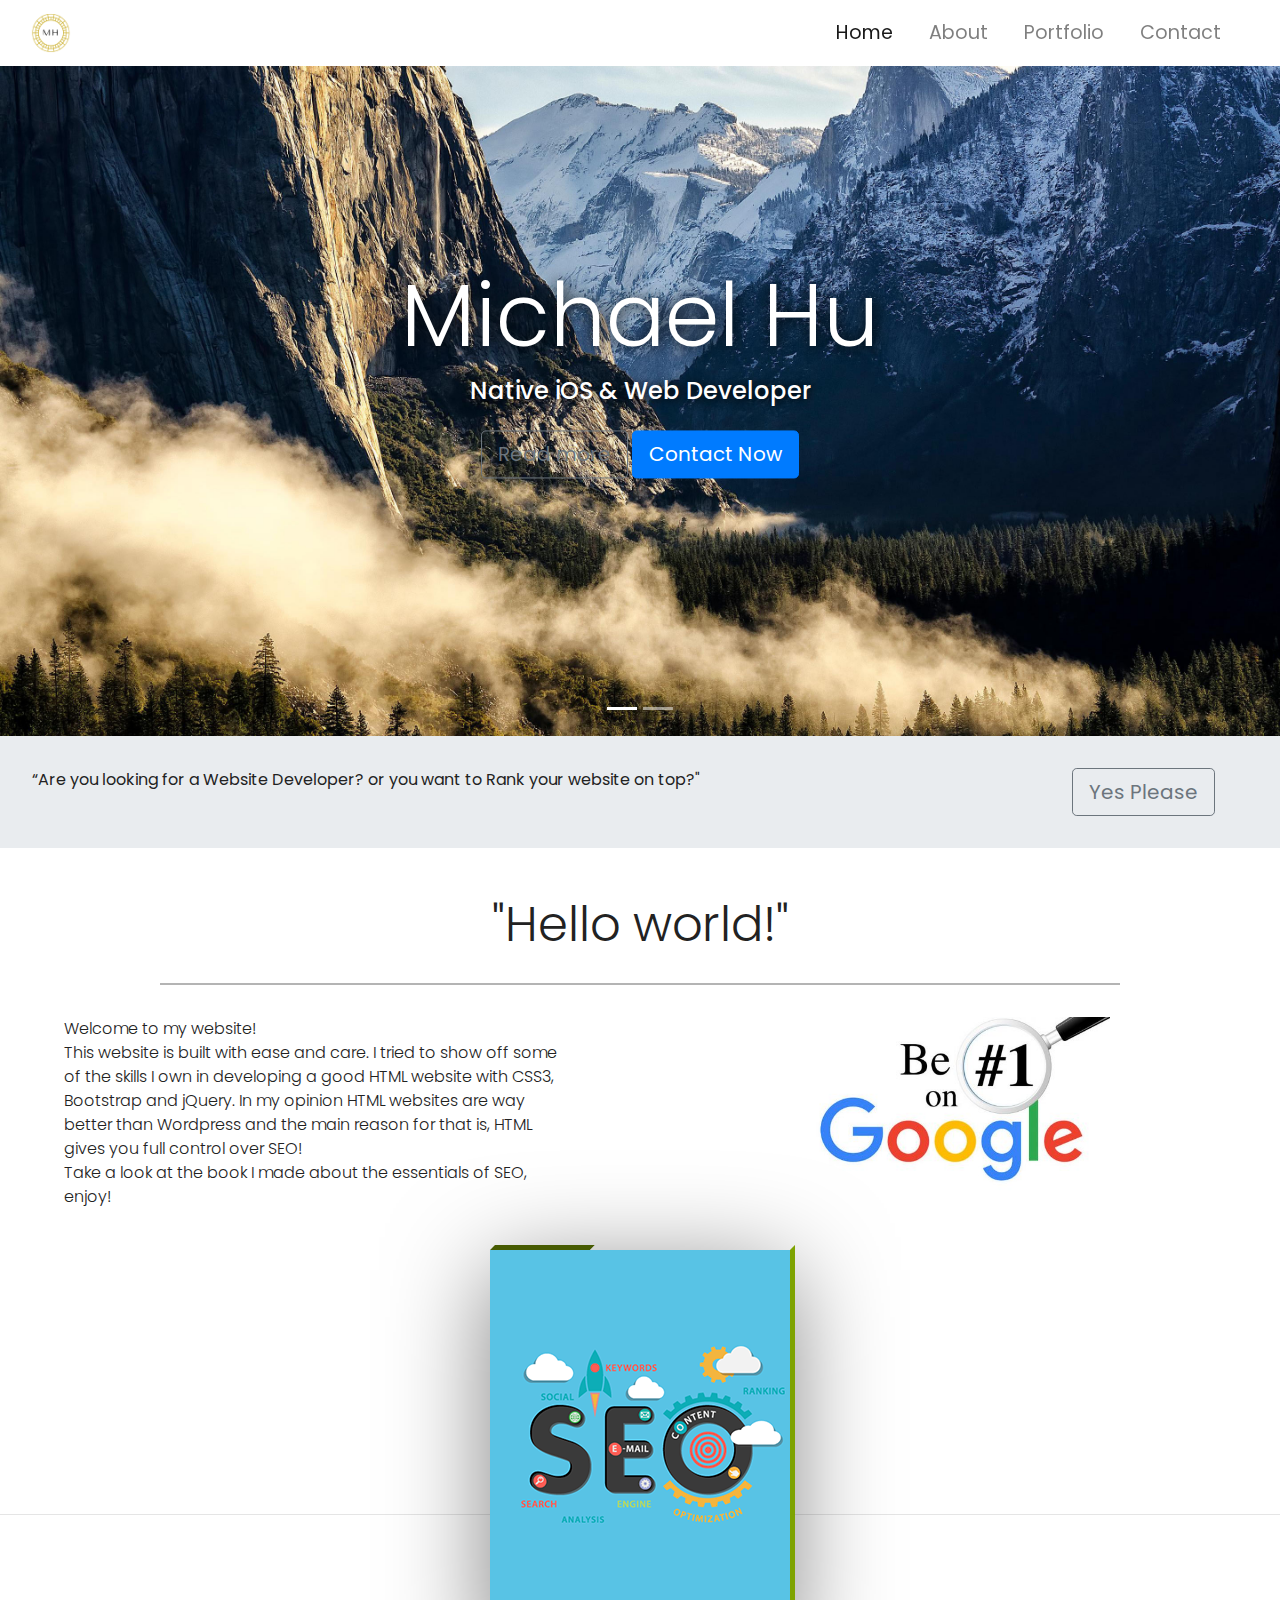
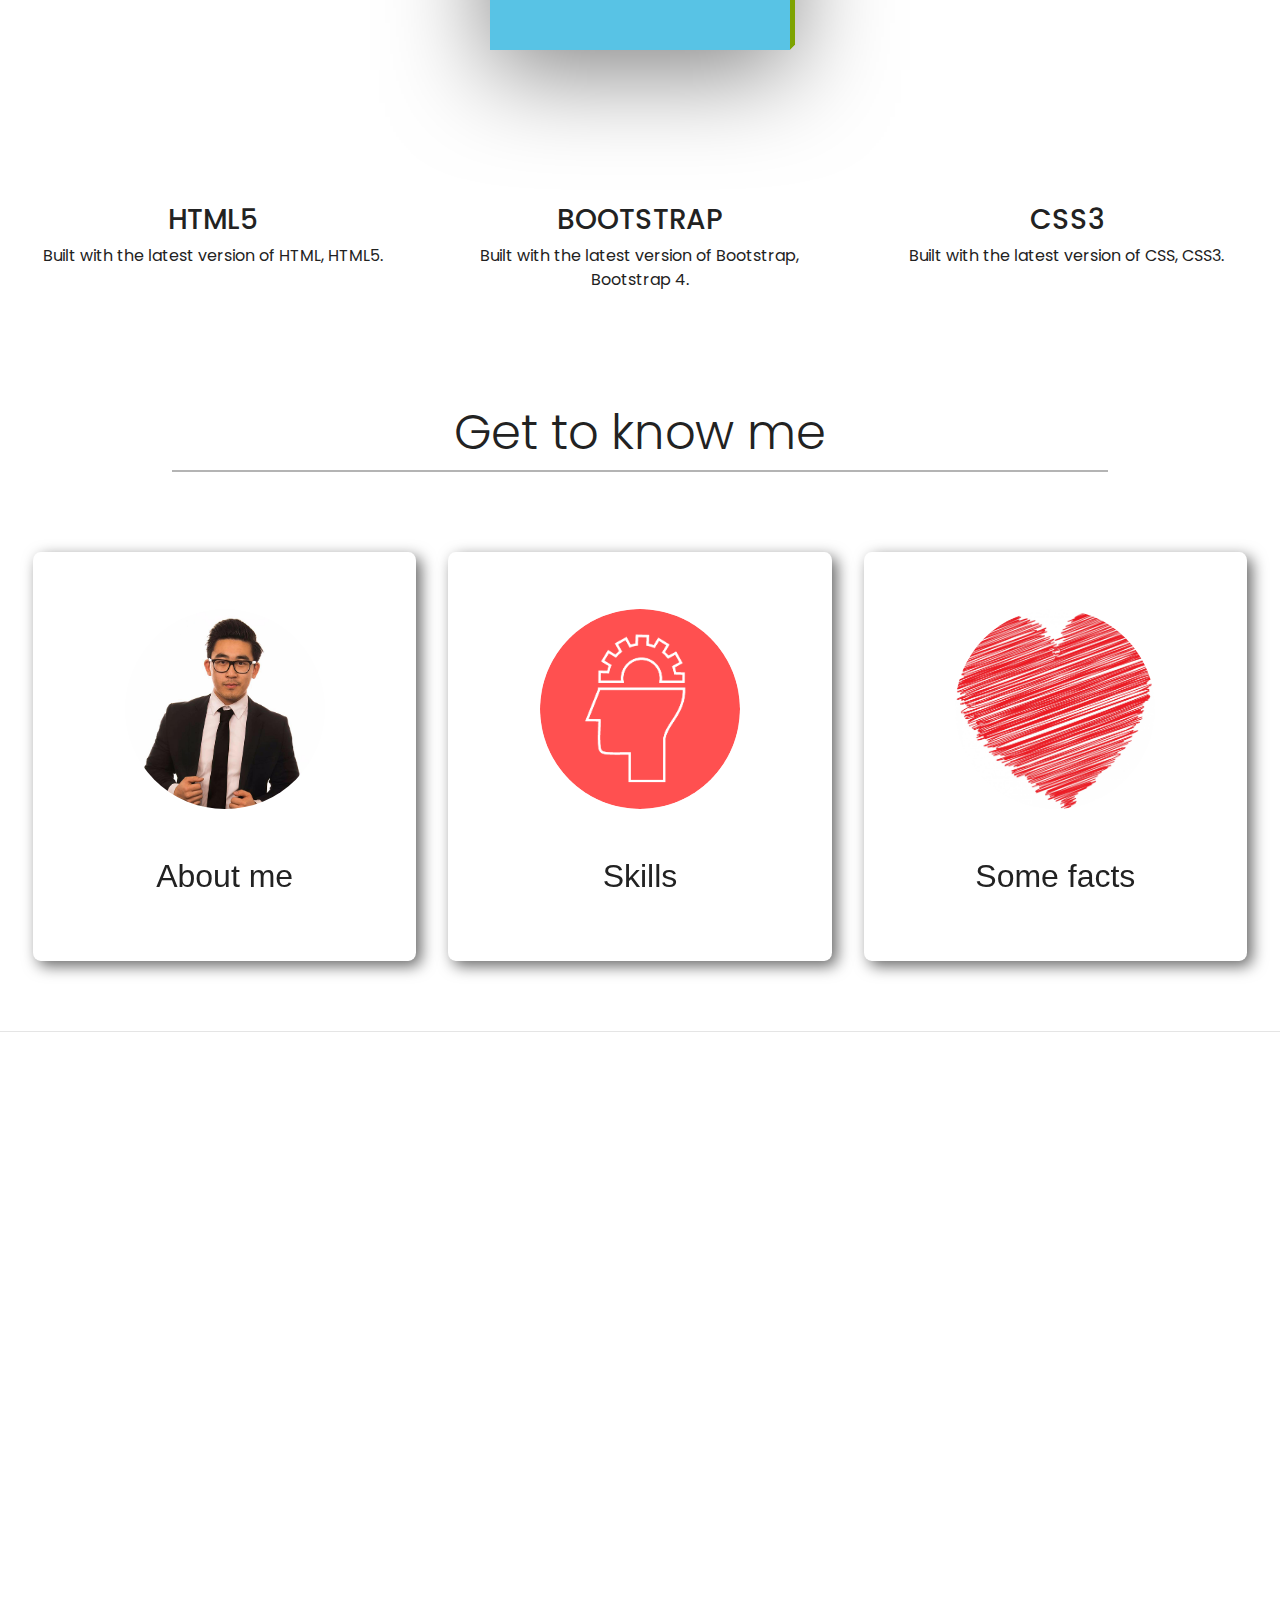
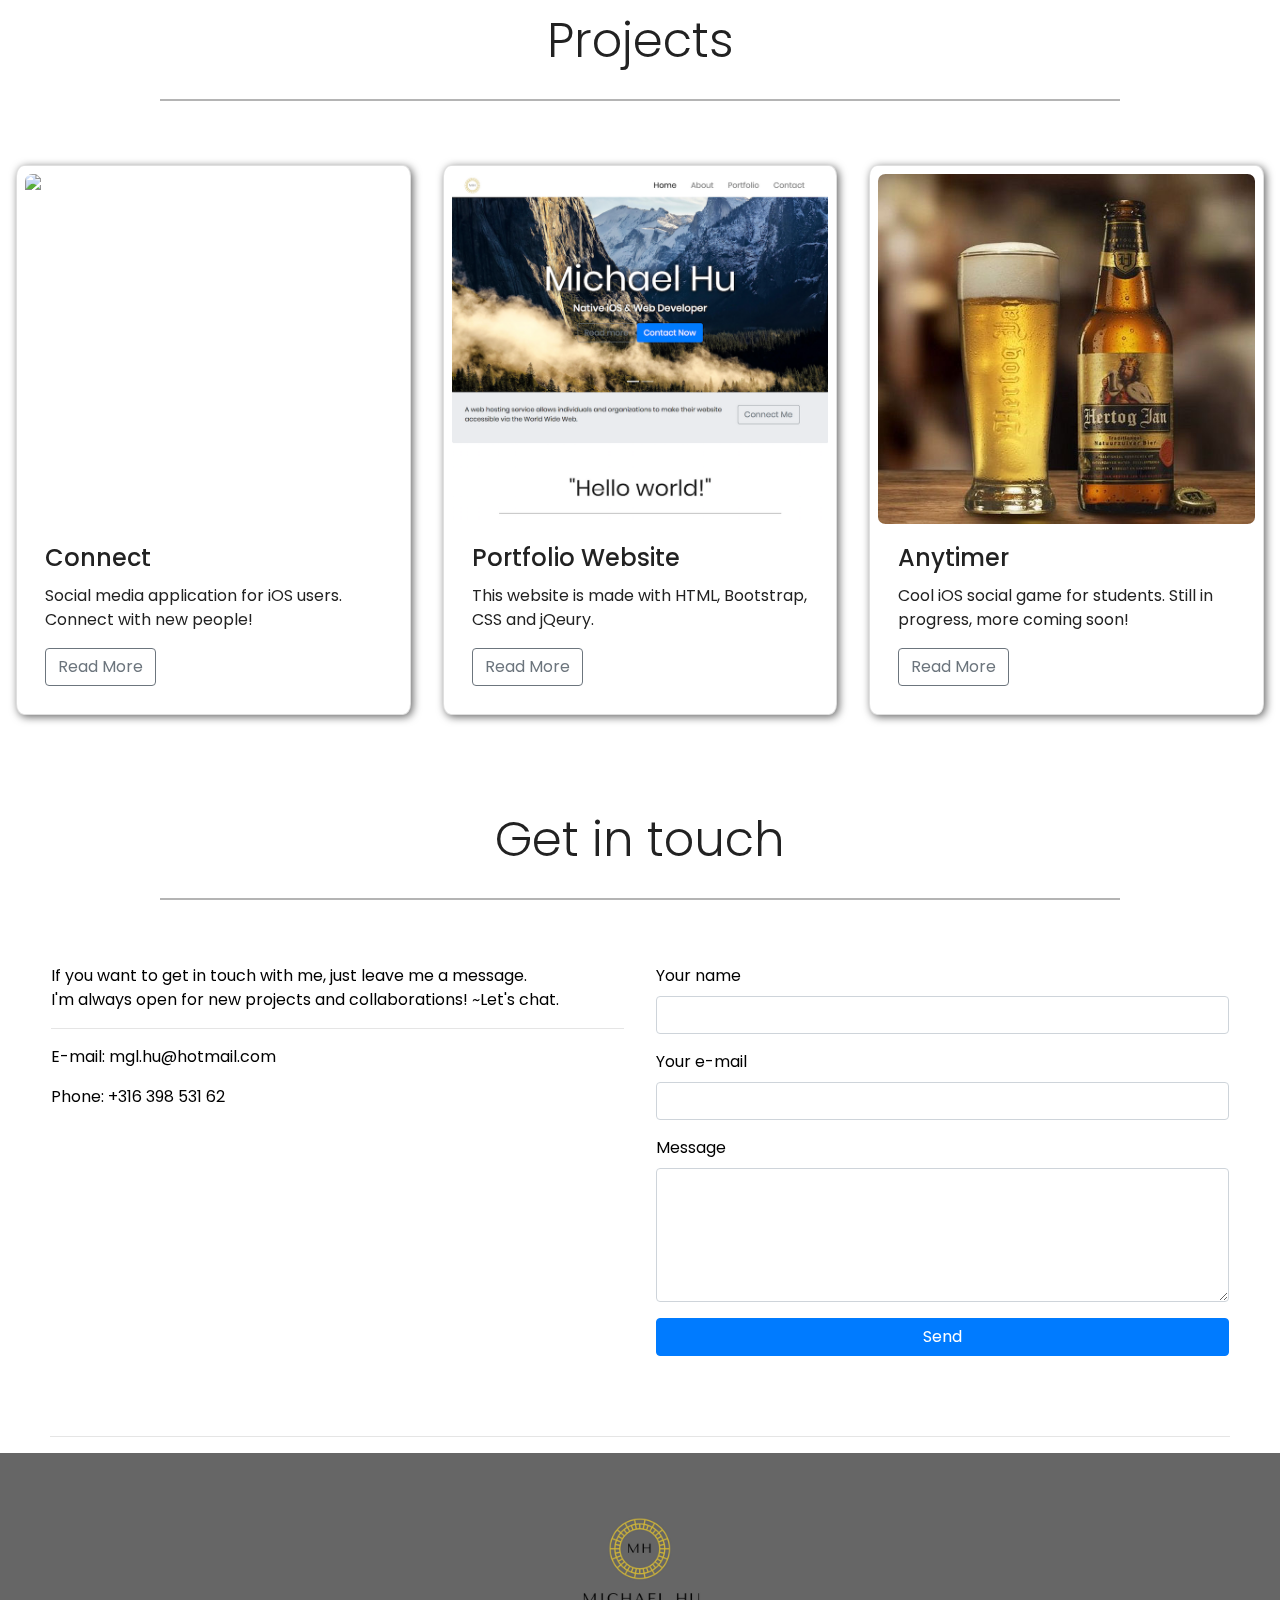
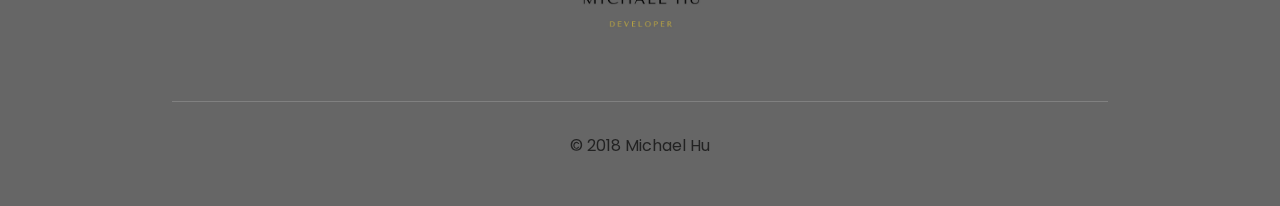
==== commit 75f95ce0: "Updates about me" ====
--- a/index.html
+++ b/index.html
@@ -65,9 +65,6 @@
             <button id="read2" type="button" class="btn btn-outline-secondary btn-lg">Read more</button>
           </div>
         </div>
-        <!-- <div class="carousel-item active">
-          <img src="images/background3.png" />
-        </div> -->
     </div>
   </div>
 
@@ -125,7 +122,6 @@
   </div>
 </div>
 <hr id="fixBook2" />
-<!-- <hr class="fix" /> -->
 
 <!-- Three column section -->
 <div class="container-fluid padding">
@@ -163,8 +159,7 @@
     </div>
   </div>
 </div>
-
-<div class="row">
+<div id="aboutMeRows" class="row">
     <div class="col-xs-12 col-sm-6 col-md-4">
       <div class="single-member">
         <div class="member-area">
@@ -173,17 +168,18 @@
               <img src="images/icon1.png"/>
             </div>
             <div class="team-text">
-                <h2>Michael Hu</h2>
-                <p>
-                  pitpitpit
-                </p>
+                <h2>About me</h2>
             </div>
           </div>
           <div class="box-back text-center">
             <div class="back-content">
                 <h2>Michael Hu</h2>
-                <p>
-                  meer pitpitpitpti sdaasd;  jsdnflaksdjn sdkfa jsdfla lksdj f fgef;o
+                <hr />
+                <p>
+                  I'm a student of Management & Consumer Studies with qualities in programming because
+                  I have completed the "CS50 Harvard Course" as minor.</p>
+                <p>
+                  <strong><i>The combination of Management and ICT is my competence.</i></strong>
                 </p>
             </div>
           </div>
@@ -198,18 +194,22 @@
               <img src="images/icon2.png"/>
             </div>
             <div class="team-text">
-                <h2>Michael Hu</h2>
-                <p>
-                  pitpitpitip
-                </p>
+                <h2>Skills</h2>
             </div>
           </div>
           <div class="box-back text-center">
             <div class="back-content">
-                <h2>Michael Hu</h2>
-                <p>
-                meer pitpitpitpti sdaasd;  jsdnflaksdjn sdkfa jsdfla lksdj f fgef;o
-              </p>
+                <h3>What I do</h3>
+                <hr />
+                <p><strong>Apps (iOS):</strong><br/>
+                  Drink coffee, Swift, Sketch
+                </p>
+                <p><strong>Front-end:</strong><br/>
+                  HTML5, CSS3, Javascript
+                </p>
+                <p><strong>Back-end:</strong><br/>
+                  SQL, APIs, Firebase, Swearing at computer
+                </p>
             </div>
           </div>
         </div>
@@ -223,18 +223,29 @@
               <img src="images/icon3.png"/>
             </div>
             <div class="team-text">
-                <h2>Michael Hu</h2>
-                <p>
-                  pitpitpit
-                </p>
+                <h2>Some facts</h2>
             </div>
           </div>
           <div class="box-back text-center">
             <div class="back-content">
-                <h2>Michael Hu</h2>
-                <p>
-                veel mefouahefla alsiudfa lsidfb aslidfub asdlihfb 
-              </p>
+                <p>
+                  I drink a lot of coffee.
+                </p>
+                <p>
+                  I love to sport.
+                </p>
+                <p>
+                  I'm eager to learn new skills.
+                </p>
+                <p>
+                  I have a passion for cars.
+                </p>
+                <p>
+                  I find design very important.
+                </p>
+                <p>
+                  I love food.
+                </p>
             </div>
           </div>
         </div>
@@ -289,7 +300,7 @@
     <div class="col-md-4">
       <div class="card">
           <img class="card-imd-top" src="images/project1.png" height="250" />
-          <div id="card1" class="card-body">
+          <div class="card-body">
               <h4 class="card-title">Connect</h4>
               <p class="card-text">
                 Social media application for iOS users. Connect with new people!
@@ -301,7 +312,7 @@
     <div class="col-md-4">
       <div class="card">
           <img class="card-imd-top" src="images/project2.png"/>
-          <div id="card2" class="card-body">
+          <div class="card-body">
               <h4 class="card-title">Portfolio Website</h4>
               <p class="card-text">
                 This website is made with HTML, Bootstrap, CSS and jQeury.
--- a/main.css
+++ b/main.css
@@ -82,14 +82,14 @@
   margin: 1rem;
 }
 .card img{
-  height: 100%;
-  width:100%;
-}
-#card1 {
-  padding-top: 4rem;
-}
-#card2 {
-  padding-top: 2.3rem;
+  height:350px;
+  width:450px%;
+  border-radius: 2%;
+}
+.card {
+  border-radius: 2%;
+  padding: 0.5rem;
+  box-shadow: 2px 2px 8px rgba(0,0,0, 0.6);
 }
 footer {
   background-color: #666666;
@@ -161,9 +161,13 @@
   transform-style: preserve-3d;
 }
 .image-area img{
-  width: 120px;
-  height: 120px;
+  width: 200px;
+  height: 200px;
   border-radius: 50%;
+}
+#aboutMeRows {
+  padding-left: 2rem;
+  padding-right: 2rem;
 }
 .single-member:hover .box-back{
   -webkit-transform: rotateY(0deg);
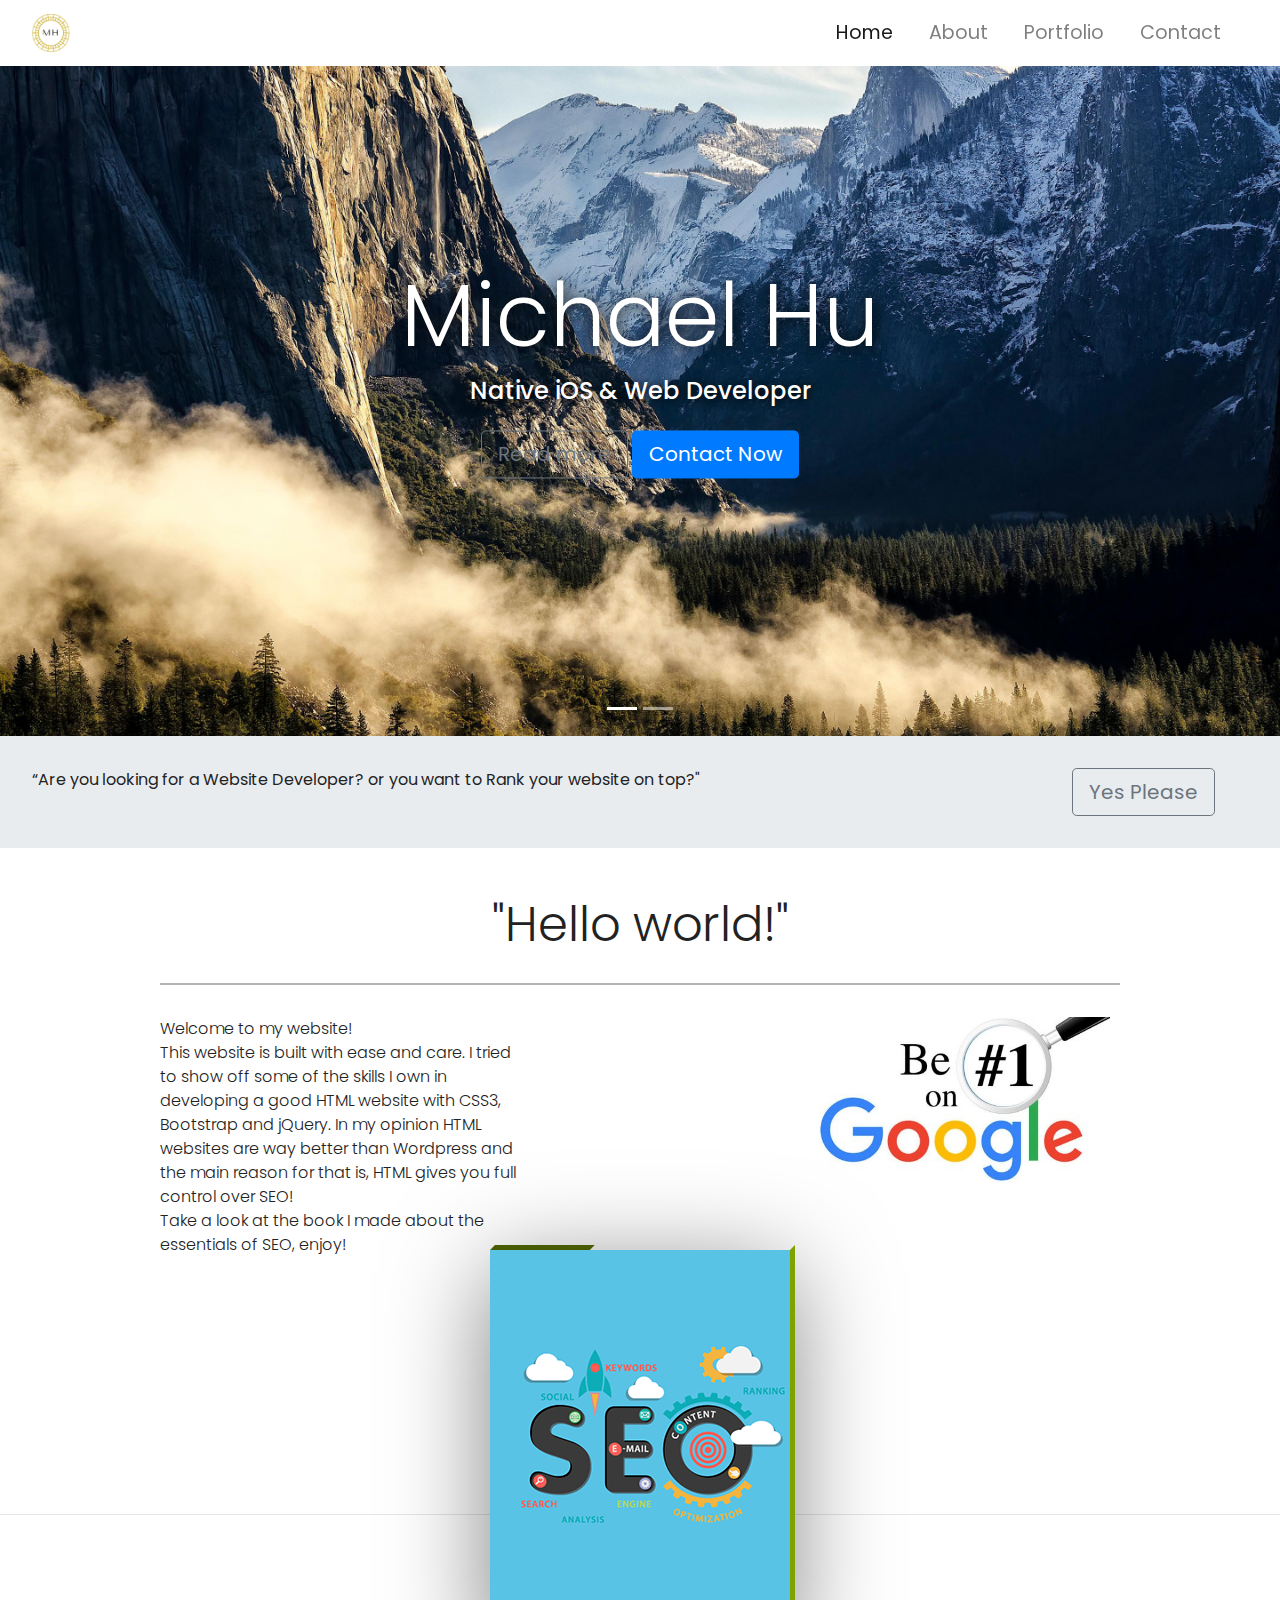
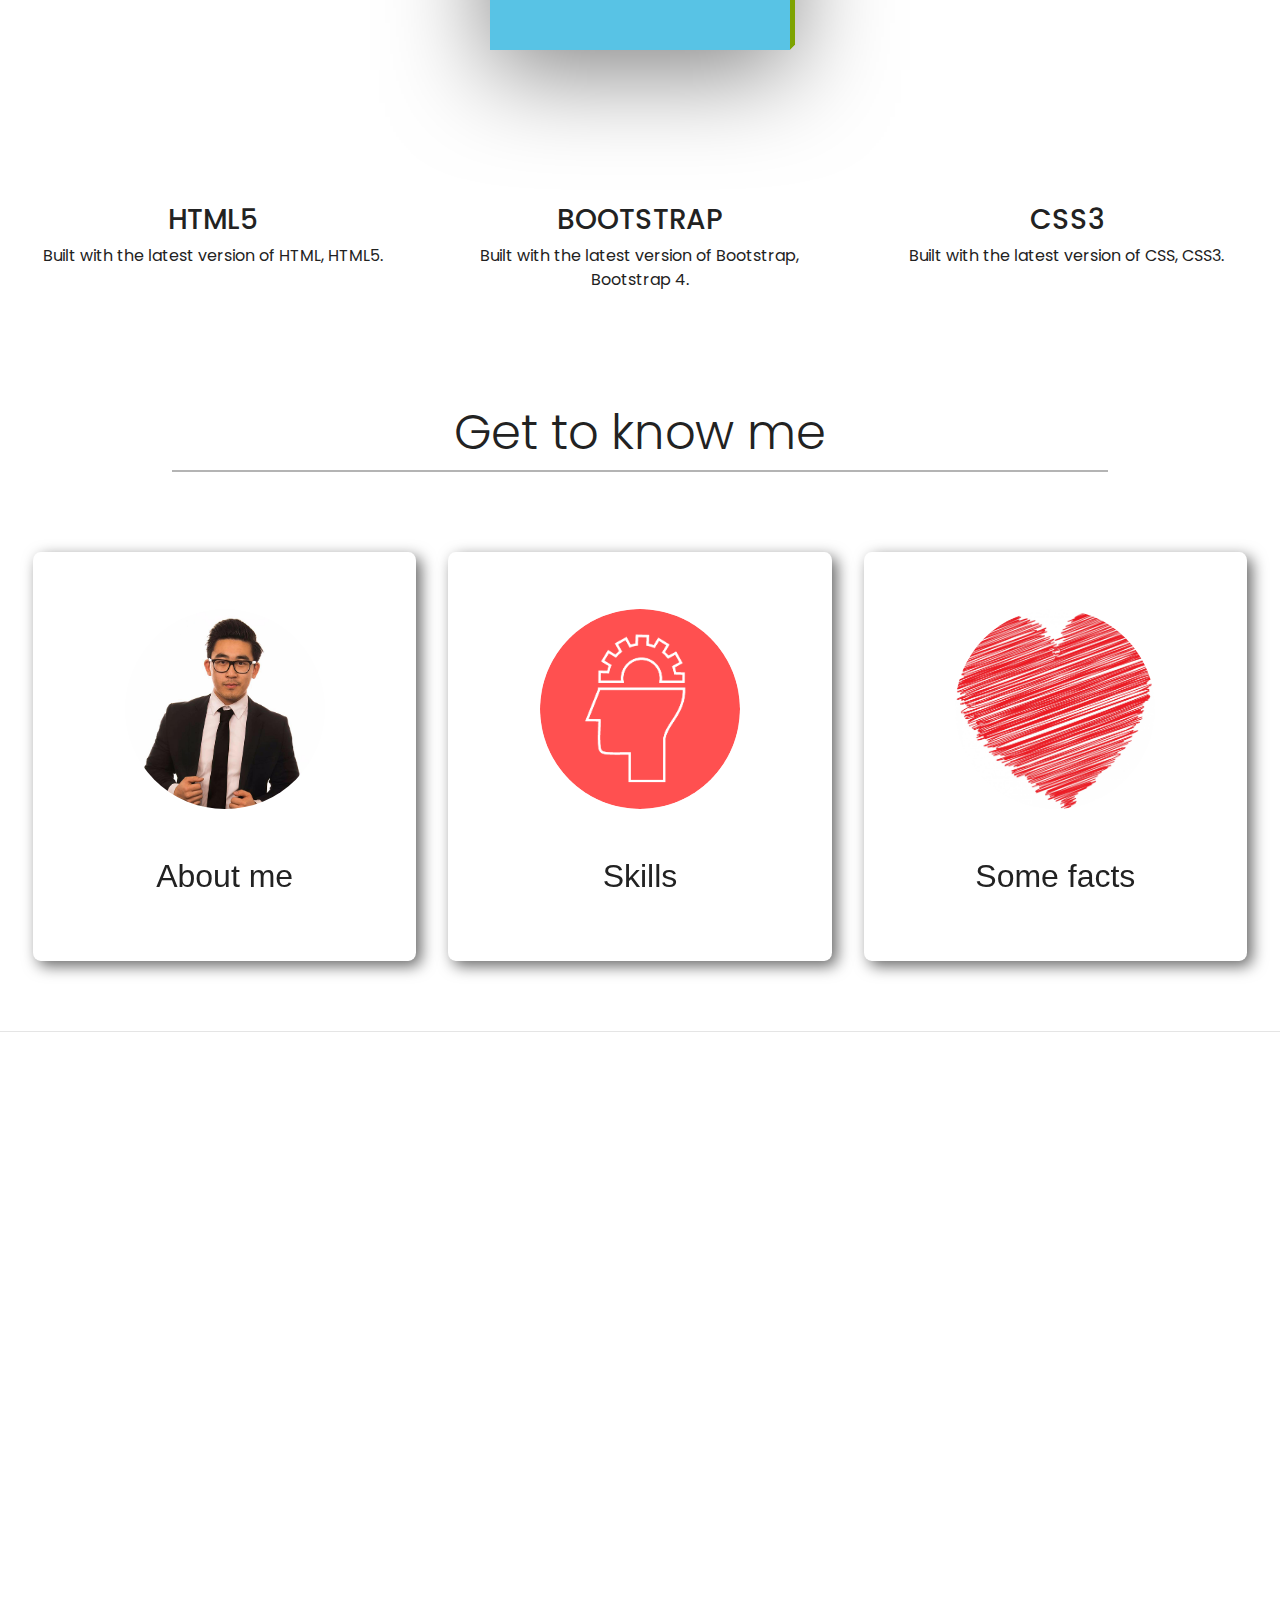
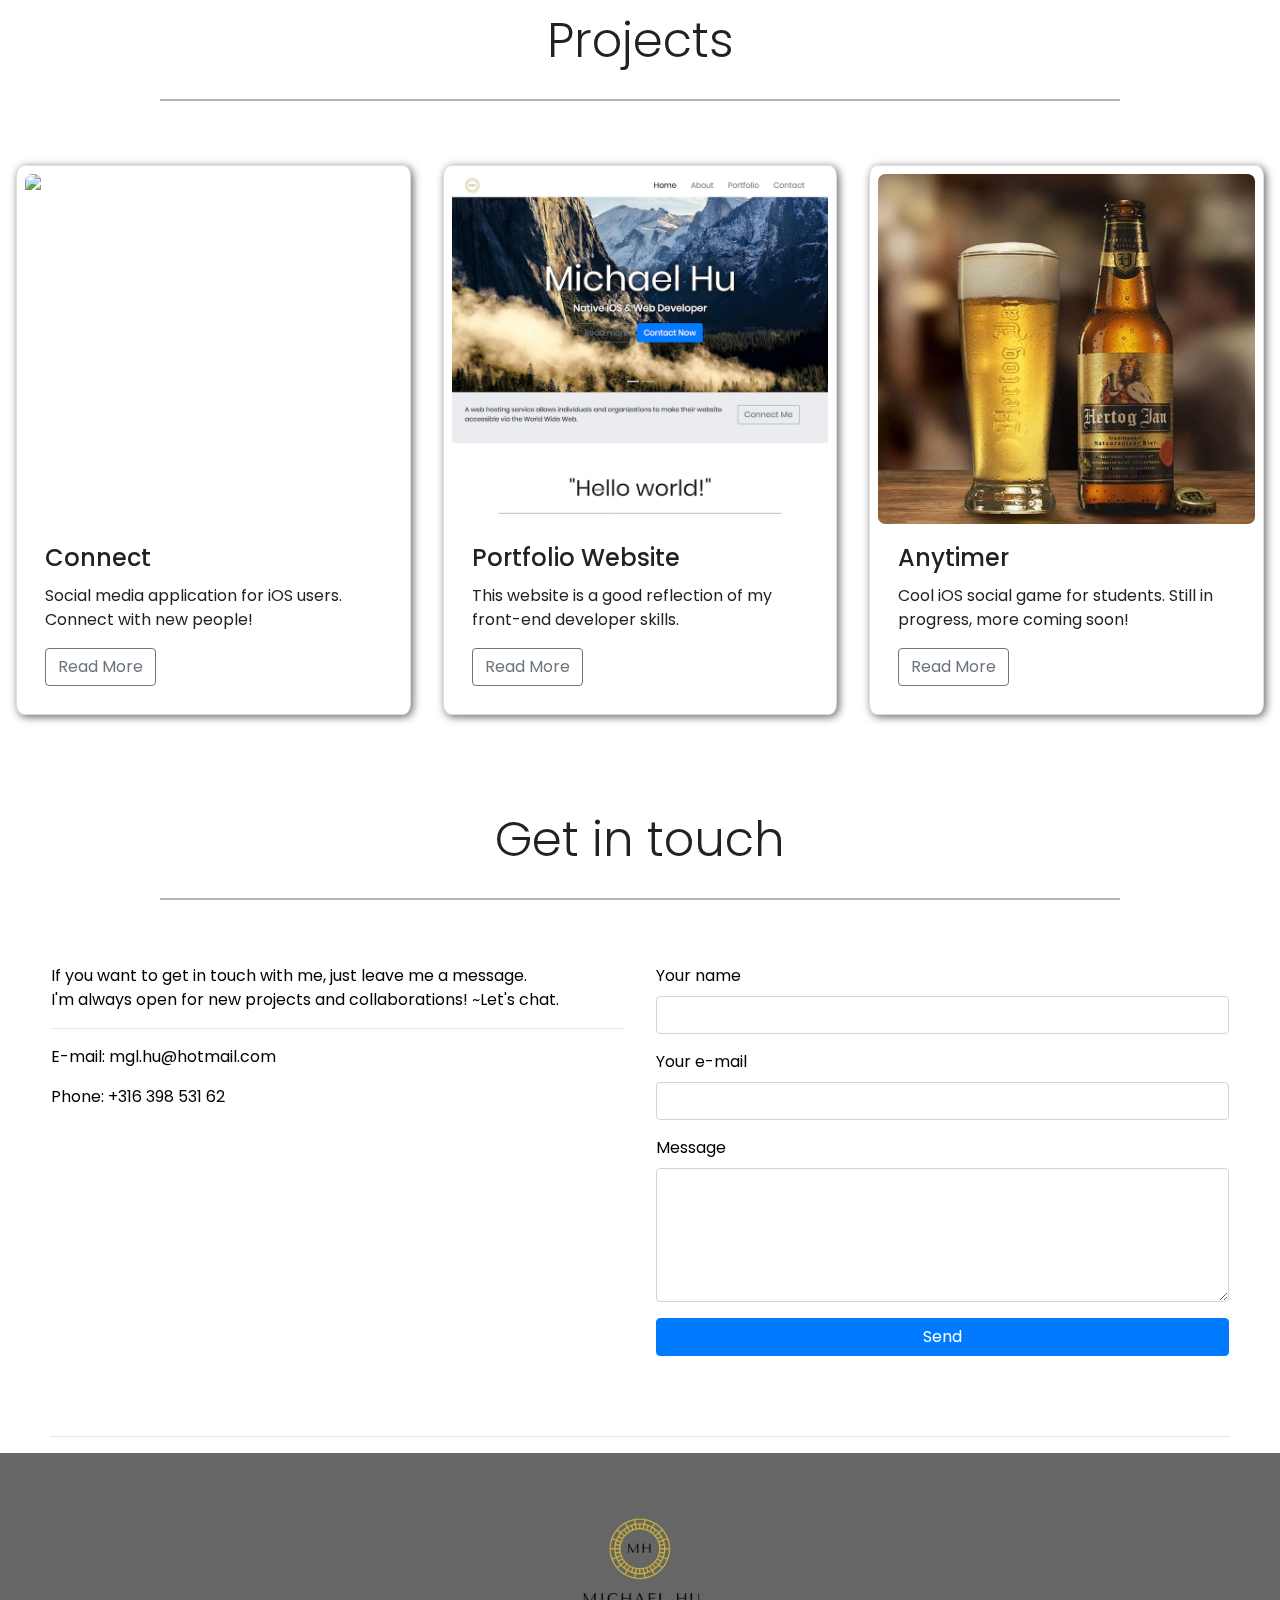
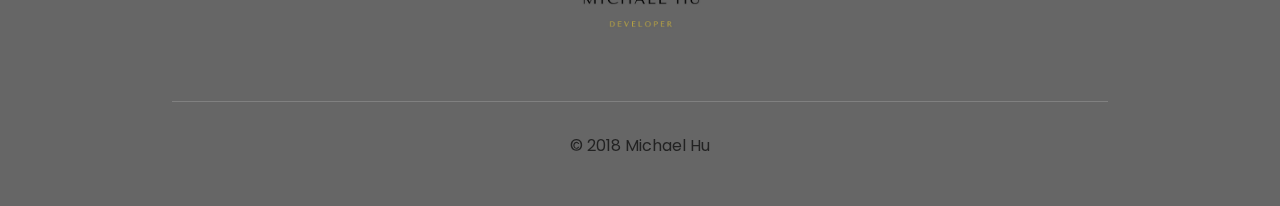
==== commit 41026429: "Bug fixes" ====
--- a/index.html
+++ b/index.html
@@ -181,6 +181,8 @@
                 <p>
                   <strong><i>The combination of Management and ICT is my competence.</i></strong>
                 </p>
+                <br id="FIXX"/>
+                <br id="FIXX"/>
             </div>
           </div>
         </div>
@@ -200,7 +202,7 @@
           <div class="box-back text-center">
             <div class="back-content">
                 <h3>What I do</h3>
-                <hr />
+                <hr/>
                 <p><strong>Apps (iOS):</strong><br/>
                   Drink coffee, Swift, Sketch
                 </p>
@@ -210,6 +212,8 @@
                 <p><strong>Back-end:</strong><br/>
                   SQL, APIs, Firebase, Swearing at computer
                 </p>
+                <br id="FIXX"/>
+                <br id="FIXX"/>
             </div>
           </div>
         </div>
@@ -228,6 +232,7 @@
           </div>
           <div class="box-back text-center">
             <div class="back-content">
+              <strong>
                 <p>
                   I drink a lot of coffee.
                 </p>
@@ -235,7 +240,7 @@
                   I love to sport.
                 </p>
                 <p>
-                  I'm eager to learn new skills.
+                  I love new challenges and I don't like to lose..
                 </p>
                 <p>
                   I have a passion for cars.
@@ -244,38 +249,15 @@
                   I find design very important.
                 </p>
                 <p>
-                  I love food.
-                </p>
-            </div>
-          </div>
-        </div>
-      </div>
-    </div>
-</div>
-
-<!-- <div class="container-fluid padding">
-  <div class="row text-center padding">
-    <div class="col-md-3">
-      <h2>Michael Hu</h2>
-      <h6>Native iOS & Web Developer</h6><br />
-      <p class="bio">
-        I'm a student of Management & Consumer Studies with qualities in programming
-        thanks to the minor Programming at the University of Amsterdam.
-        The combination of Business and ICT is very powerfull and in my opinion the future!
-      </p>
-    </div>
-    <div class="container1 col-md-3">
-      <img class="avatar" src="images/selfie1.png" class="img-fluid" width="200"/>
-    </div>
-    <div class="col-md-3">
-      <img class="avatar2" src="images/selfie1.png" class="img-fluid" width="200"/>
-    </div>
-    <div class="col-md-3">
-      <img class="avatar2" src="images/selfie1.png" class="img-fluid" width="200"/>
-    </div>
-  </div>
-</div> -->
-
+                  I am professional food lover.
+                </p>
+              </strong>
+            </div>
+          </div>
+        </div>
+      </div>
+    </div>
+</div>
 <!-- fixed background -->
 <hr class="my-4" />
 <figure>
@@ -315,7 +297,7 @@
           <div class="card-body">
               <h4 class="card-title">Portfolio Website</h4>
               <p class="card-text">
-                This website is made with HTML, Bootstrap, CSS and jQeury.
+                This website is a good reflection of my front-end developer skills.
               </p>
               <a href="#" class="btn btn-outline-secondary">Read More</a>
           </div>
--- a/main.css
+++ b/main.css
@@ -49,6 +49,8 @@
   font-size: 100%;
   padding-left: 3rem;
   padding-right: 3rem;
+  margin-left: 6rem;
+  margin-right: 3rem;
 }
 .padding {
   padding-bottom: 2rem;
@@ -284,6 +286,26 @@
 
 /*---Media Queries --*/
 @media (max-width: 992px) {
+  .lead {
+    margin-left: 3rem;
+    margin-right: 0rem;
+  }
+  #FIXX {
+    display: none;
+  }
+  .back-content {
+    font-size: 80%;
+  }
+  .image-area img {
+    height: 150px;
+    width: 150px;
+  }
+  .team-text h2{
+    font-size: 180%;
+  }
+  .image-area {
+    padding-top: 2.5rem;
+  }
   p.lead {
     font-size: 90%;
     /* padding-left: 10rem; */
@@ -296,6 +318,13 @@
   }
 }
 @media (max-width: 768px) {
+.lead {
+  margin-left: 0rem;
+  margin-right: 0rem;
+}
+#FIXX {
+  display: none;
+}
 .carousel-caption {
   top:45%;
 }
@@ -351,6 +380,13 @@
 
 }
 @media (max-width: 576px) {
+  #FIXX {
+    display: none;
+  }
+  .image-area img {
+    height: 180px;
+    width: 180px;
+  }
   .navbar {
     font-size: 60%;
   }
@@ -374,9 +410,6 @@
   .carousel-caption .btn {
     font-size: 30%;
     padding: 3px 6px;
-  }
-  .carousel-indicators {
-    display: none;
   }
   .jumbotron {
     padding: 1rem;
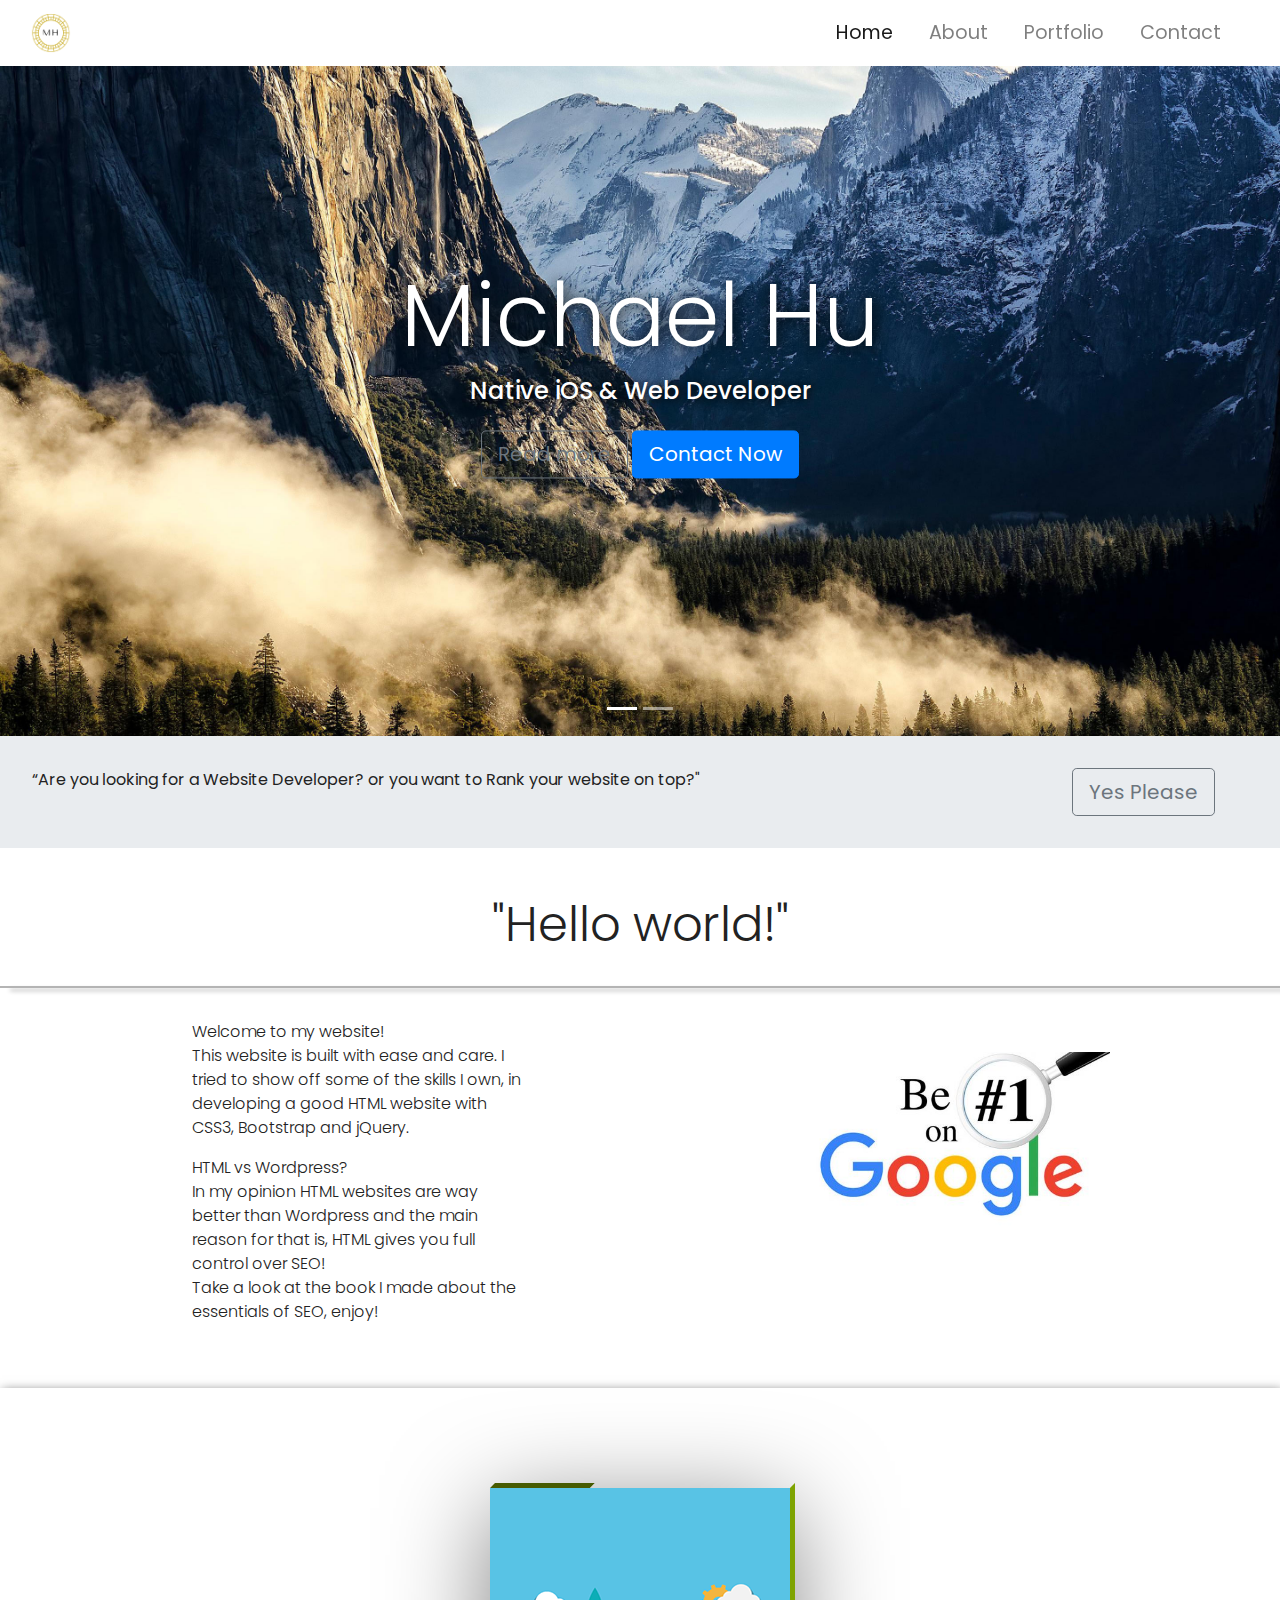
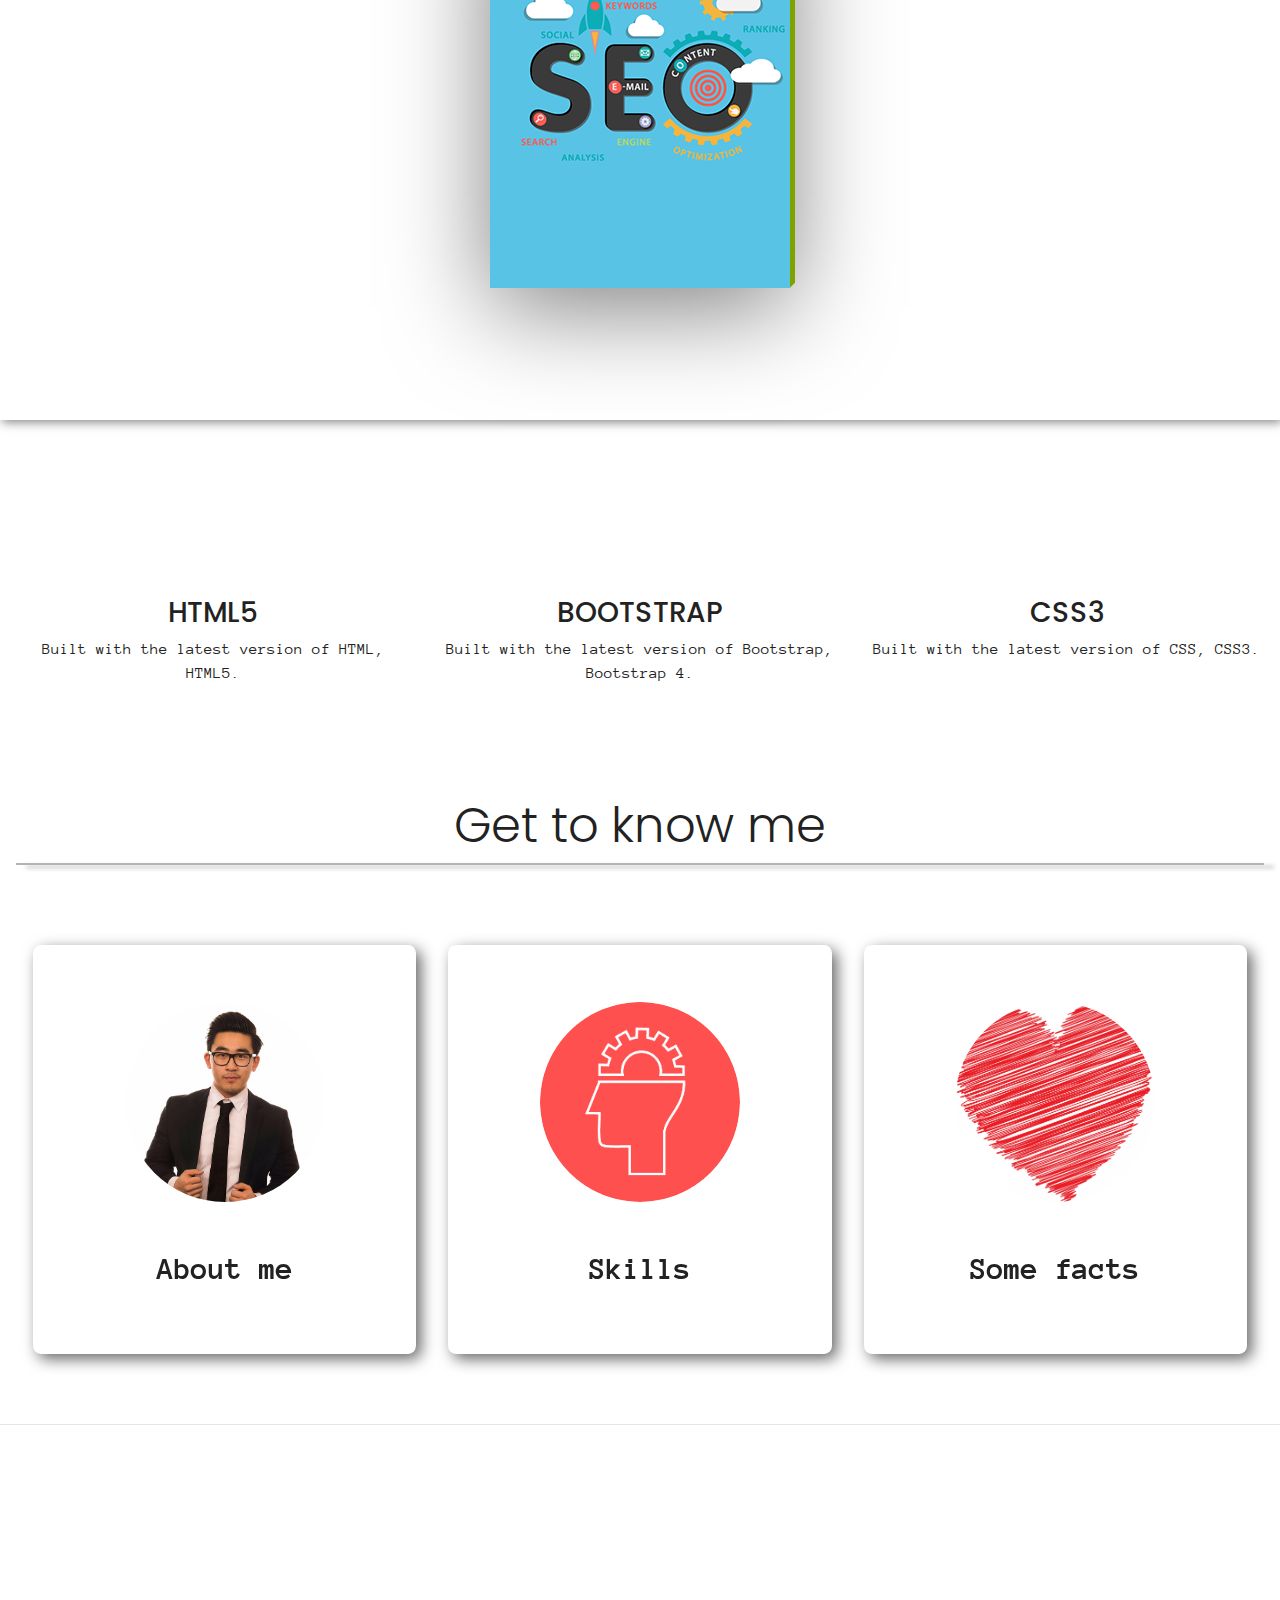
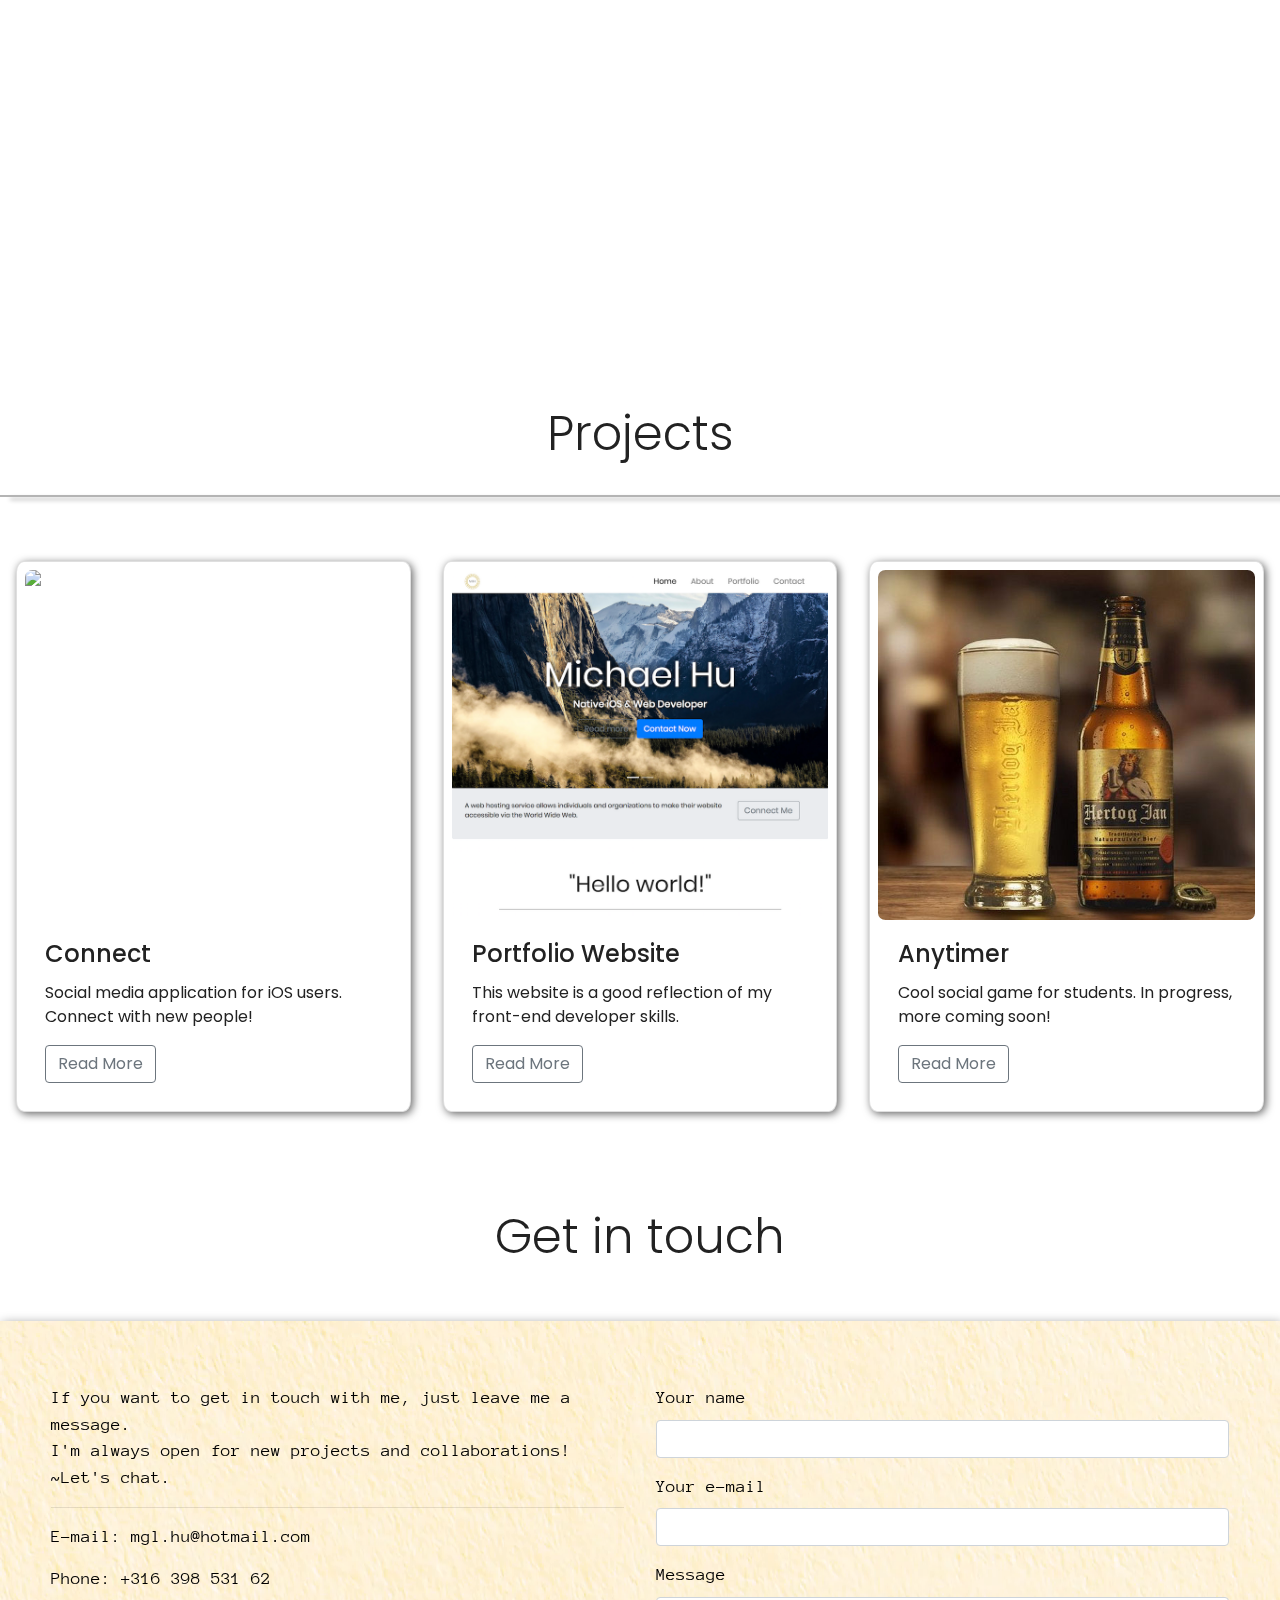
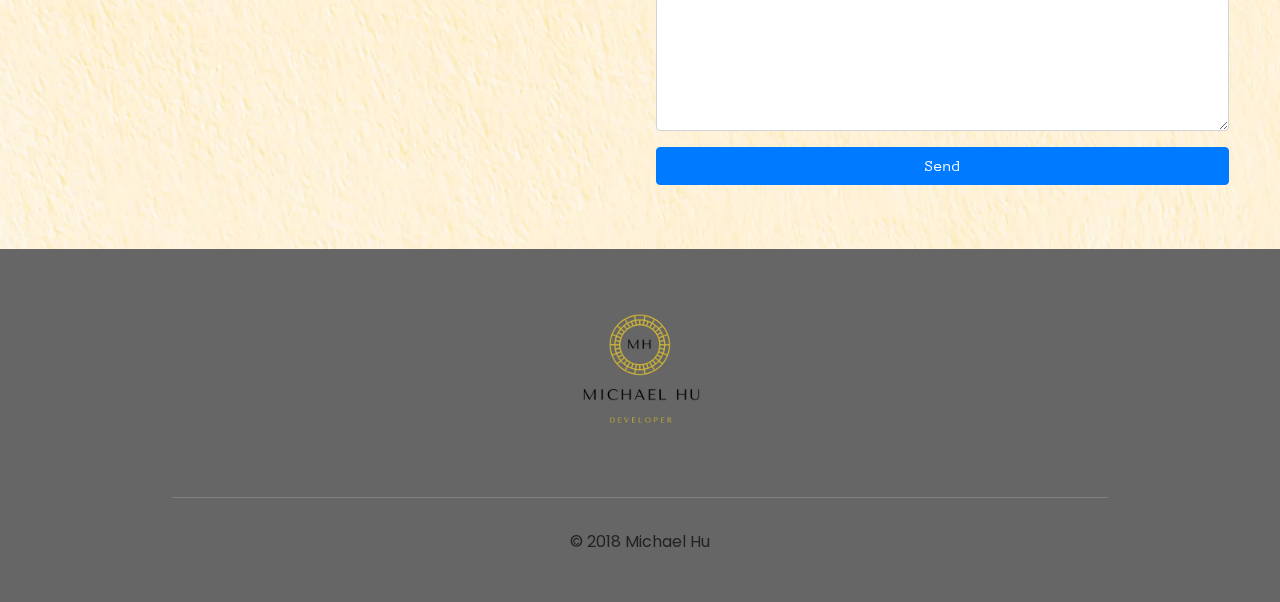
==== commit ebe7d685: "update style" ====
--- a/index.html
+++ b/index.html
@@ -88,41 +88,44 @@
     <div class="col-12">
         <h1 class="display-4">"Hello world!"</h1>
     </div>
-    <hr class="hr"/>
+    <hr class="hr" />
     <div class="col-xs-12 col-md-6 col-lg-6 text-left">
         <p class="lead">
           Welcome to my website! <br />
-          This website is built with ease and care. I tried to show off some of the skills I own in developing a good HTML website with CSS3, Bootstrap and jQuery.
+          This website is built with ease and care. I tried to show off some of the skills I own, in developing a good HTML website with CSS3, Bootstrap and jQuery.
+        </p>
+        <p class="lead">
+          HTML vs Wordpress?<br />
           In my opinion HTML websites are way better than Wordpress and the main reason for that is, HTML gives you full control over SEO! <br />
-          Take a look at the book I made about the essentials of SEO, enjoy! <br />
+          Take a look at the book I made about the essentials of SEO, enjoy!
         </p>
     </div>
     <div class="col-xs-12 col-sm-6 col-lg-6">
       <img class="SEOimage" src="images/SEO1.png" width="300"/>
     </div>
-    <hr id="fixBook1" />
-    <div class="col-lg-12">
-      <div class="cardBook">
-        <div class="imgBox">
-          <img src="images/CoverSEO.png"/>
-        </div>
-        <div class="details">
-            <h5 class="headerBook">7 Essential HTML Tags that Separate SEO Pros from the Rookies</h5>
-            <hr />
-            <p>
-              1. Title tag<br/>2. Meta description tag<br/>3. Open Graph tags<br/>4. Robots tag<br/>5. Canonical tag<br/> 6. Header tags<br/> 7. Alt attribute<br/>
-            </p>
-            <p class="slotText">
-              For the best optimization you choose a HTML website! Contact me for more info.
-            </p>
-            <p class="footerBook">© 2018 Michael Hu</p>
-        </div>
-      </div>
-    </div>
-  </div>
-</div>
-<hr id="fixBook2" />
-
+  </div>
+</div>
+<div id="backgroundBook" class="container-fluid padding">
+  <div id="flipBook" class="col-lg-12">
+    <div class="cardBook">
+      <div class="imgBox">
+        <img src="images/CoverSEO.png"/>
+      </div>
+      <div class="details">
+          <h5 class="headerBook">7 Essential HTML Tags that Separate SEO Pros from the Rookies</h5>
+          <hr />
+          <p>
+            1. Title tag<br/>2. Meta description tag<br/>3. Open Graph tags<br/>4. Robots tag<br/>5. Canonical tag<br/> 6. Header tags<br/> 7. Alt attribute<br/>
+          </p>
+          <p class="slotText">
+            For the best optimization you choose a HTML website! Contact me for more info.
+          </p>
+          <p class="footerBook">© 2018 Michael Hu</p>
+      </div>
+    </div>
+  </div>
+</div>
+<hr id="easyFix" />
 <!-- Three column section -->
 <div class="container-fluid padding">
 <div id="lng" class="row text-center padding">
@@ -160,7 +163,7 @@
   </div>
 </div>
 <div id="aboutMeRows" class="row">
-    <div class="col-xs-12 col-sm-6 col-md-4">
+    <div class="col-xs-12 col-sm-6 col-md-4" >
       <div class="single-member">
         <div class="member-area">
           <div class="box-front text-center">
@@ -179,7 +182,7 @@
                   I'm a student of Management & Consumer Studies with qualities in programming because
                   I have completed the "CS50 Harvard Course" as minor.</p>
                 <p>
-                  <strong><i>The combination of Management and ICT is my competence.</i></strong>
+                  <strong><i>The combination of Management, Marketing and ICT is my competence.</i></strong>
                 </p>
                 <br id="FIXX"/>
                 <br id="FIXX"/>
@@ -201,19 +204,18 @@
           </div>
           <div class="box-back text-center">
             <div class="back-content">
-                <h3>What I do</h3>
-                <hr/>
-                <p><strong>Apps (iOS):</strong><br/>
-                  Drink coffee, Swift, Sketch
-                </p>
-                <p><strong>Front-end:</strong><br/>
+                <p><strong id="FontBold">Apps (iOS):</strong><br/>
+                  Swift, Sketch
+                </p>
+                <p><strong id="FontBold">Front-end:</strong><br/>
                   HTML5, CSS3, Javascript
                 </p>
-                <p><strong>Back-end:</strong><br/>
-                  SQL, APIs, Firebase, Swearing at computer
-                </p>
-                <br id="FIXX"/>
-                <br id="FIXX"/>
+                <p><strong id="FontBold">Back-end:</strong><br/>
+                  Firebase, APIs, SQL
+                </p>
+                <p><strong id="FontBold">Other:</strong><br />
+                  Drink coffee(pro), Swearing at computer(pro)
+                </p>
             </div>
           </div>
         </div>
@@ -232,7 +234,7 @@
           </div>
           <div class="box-back text-center">
             <div class="back-content">
-              <strong>
+              <strong id"FontBold">
                 <p>
                   I drink a lot of coffee.
                 </p>
@@ -249,7 +251,7 @@
                   I find design very important.
                 </p>
                 <p>
-                  I am professional food lover.
+                  I'm a professional food lover.
                 </p>
               </strong>
             </div>
@@ -309,7 +311,7 @@
           <div class="card-body">
               <h4 class="card-title">Anytimer</h4>
               <p class="card-text">
-                Cool iOS social game for students. Still in progress, more coming soon!
+                Cool social game for students. In progress, more coming soon!
               </p>
               <a href="#" class="btn btn-outline-secondary">Read More</a>
           </div>
@@ -324,25 +326,24 @@
     <div class="col-12">
       <h1 class="display-4">Get in touch</h1>
     </div>
-    <hr class="hr"/>
   </div>
 </div>
 <div class="contact-form">
   <div class="row padding">
       <div id="address" class="text-align col-md-6">
         <div class="adress">
-          <p>
+          <p id="fontChange">
             If you want to get in touch with me, just leave me a message.<br />
             I'm always open for new projects and collaborations!
             ~Let's chat.
           </p>
 
           <hr />
-          <p>E-mail: mgl.hu@hotmail.com</p>
-          <p>Phone: +316 398 531 62</p>
-        </div>
-      </div>
-    <div class="input col-md-6">
+          <p id="fontChange">E-mail: mgl.hu@hotmail.com</p>
+          <p id="fontChange">Phone: +316 398 531 62</p>
+        </div>
+      </div>
+    <div id="fontChange" class="input col-md-6">
         <div class="form-group">
           <label>Your name</label>
           <input type="text" class="form-control" />
@@ -360,7 +361,6 @@
         </div>
       </div>
     </div>
-    <hr class="lastHr"/>
 </div>
 
 <!-- footer -->
--- a/main.css
+++ b/main.css
@@ -1,4 +1,11 @@
 @import url('https://fonts.googleapis.com/css?family=Poppins:400,500,700');
+@import url('anonymouspro/AnonymousPro-Bold.ttf');
+@import url('anonymouspro/AnonymousPro-BoldItalic.ttf');
+@import url('anonymouspro/AnonymousPro-Italic.ttf');
+
+@font-face { font-family: AnonymousPro; src: url('anonymouspro/AnonymousPro-Regular.ttf'); }
+@font-face { font-family: AnonymousProBold; src: url('anonymouspro/AnonymousPro-Bold.ttf'); }
+
 
 html, body{
   height: 100%;
@@ -47,29 +54,46 @@
 }
 .lead {
   font-size: 100%;
+  padding-right: 3rem;
   padding-left: 3rem;
-  padding-right: 3rem;
-  margin-left: 6rem;
+  margin-left: 8rem;
   margin-right: 3rem;
+}
+.SEOimage {
+  margin-top: 2rem;
 }
 .padding {
   padding-bottom: 2rem;
 }
+#backgroundBook {
+  background-image: url("images/wood.png");
+  background-size: contain;
+  box-shadow: 2px 2px 10px rgba(0,0,0,0.5);
+}
 #welcomePage, #aboutMePage, #projectsPage, #contactPage {
   padding-top: 0rem;
 }
 .hr {
   border-top: 2px solid #b4b4b4;
-  width: 75%;
-  margin-top: .3rem;
+  width: 100%;
+  margin-top: .5rem;
   margin-bottom: 1rem;
-}
-#fixBook1 {
-  padding-top: 25rem;
-}
-#fixBook2 {
-  padding-bottom: 10rem;
-}
+  box-shadow: 10px 3px 4px rgba(0,0,0,0.3);
+}
+#flipBook {
+  height: 600px;
+}
+#easyFix {
+  border: none;
+  padding-top: 2rem;
+}
+#lng p{
+  font-family: "AnonymousPro";
+}
+#FontBold {
+  font-family: "AnonymousProBold";
+}
+
 .fa-code {
   color: #e54d26;
 }
@@ -106,11 +130,17 @@
   color:black;
   padding-right: 50px;
   padding-left: 50px;
+  background-image: url("images/paper.png");
+  padding-top: 3rem;
+  box-shadow: 2px 2px 10px rgba(0, 0, 0, 0.4);
 }
 .display-4{
   font-size: 300%;
 }
-
+#fontChange {
+  font-family: "AnonymousPro";
+  font-size: 110%;
+}
 /* Beginning about me */
 .member-area {
   position: relative;
@@ -188,12 +218,17 @@
   border: 10px  #c5c5c5;
   border-radius: 2%;
 }
-.team-text h2, .back-contnet h2{
-  font-family: sans-serif;
+.team-text h2 {
+  font-family: "AnonymousProBold";
   padding-top: 3rem;
+}
+.back-content h2 {
+  font-family: "AnonymousProBold";
+  padding-top: 1rem;
 }
 .team-text p, .back-content p{
   text-align: justify;
+  font-family: "AnonymousPro";
   line-height: 25px;
   margin-top: 25px;
 }
@@ -287,7 +322,7 @@
 /*---Media Queries --*/
 @media (max-width: 992px) {
   .lead {
-    margin-left: 3rem;
+    margin-left: 1rem;
     margin-right: 0rem;
   }
   #FIXX {
@@ -308,7 +343,6 @@
   }
   p.lead {
     font-size: 90%;
-    /* padding-left: 10rem; */
   }
   figure {
     position: relative;
@@ -322,6 +356,9 @@
   margin-left: 0rem;
   margin-right: 0rem;
 }
+.SEOimage {
+  margin-top: 0rem;
+}
 #FIXX {
   display: none;
 }
@@ -365,9 +402,6 @@
 .fa-bold {
   font-size: 300%;
 }
-.lng {
-  font-size: 150%;
-}
 .display-4 {
   font-size: 250%;
 }
@@ -382,6 +416,10 @@
 @media (max-width: 576px) {
   #FIXX {
     display: none;
+  }
+  #aboutMeRows {
+    padding-left: 2.5rem;
+    padding-right: 2rem;
   }
   .image-area img {
     height: 180px;
@@ -410,6 +448,9 @@
   .carousel-caption .btn {
     font-size: 30%;
     padding: 3px 6px;
+  }
+  .carousel-indicators {
+    display: none;
   }
   .jumbotron {
     padding: 1rem;
